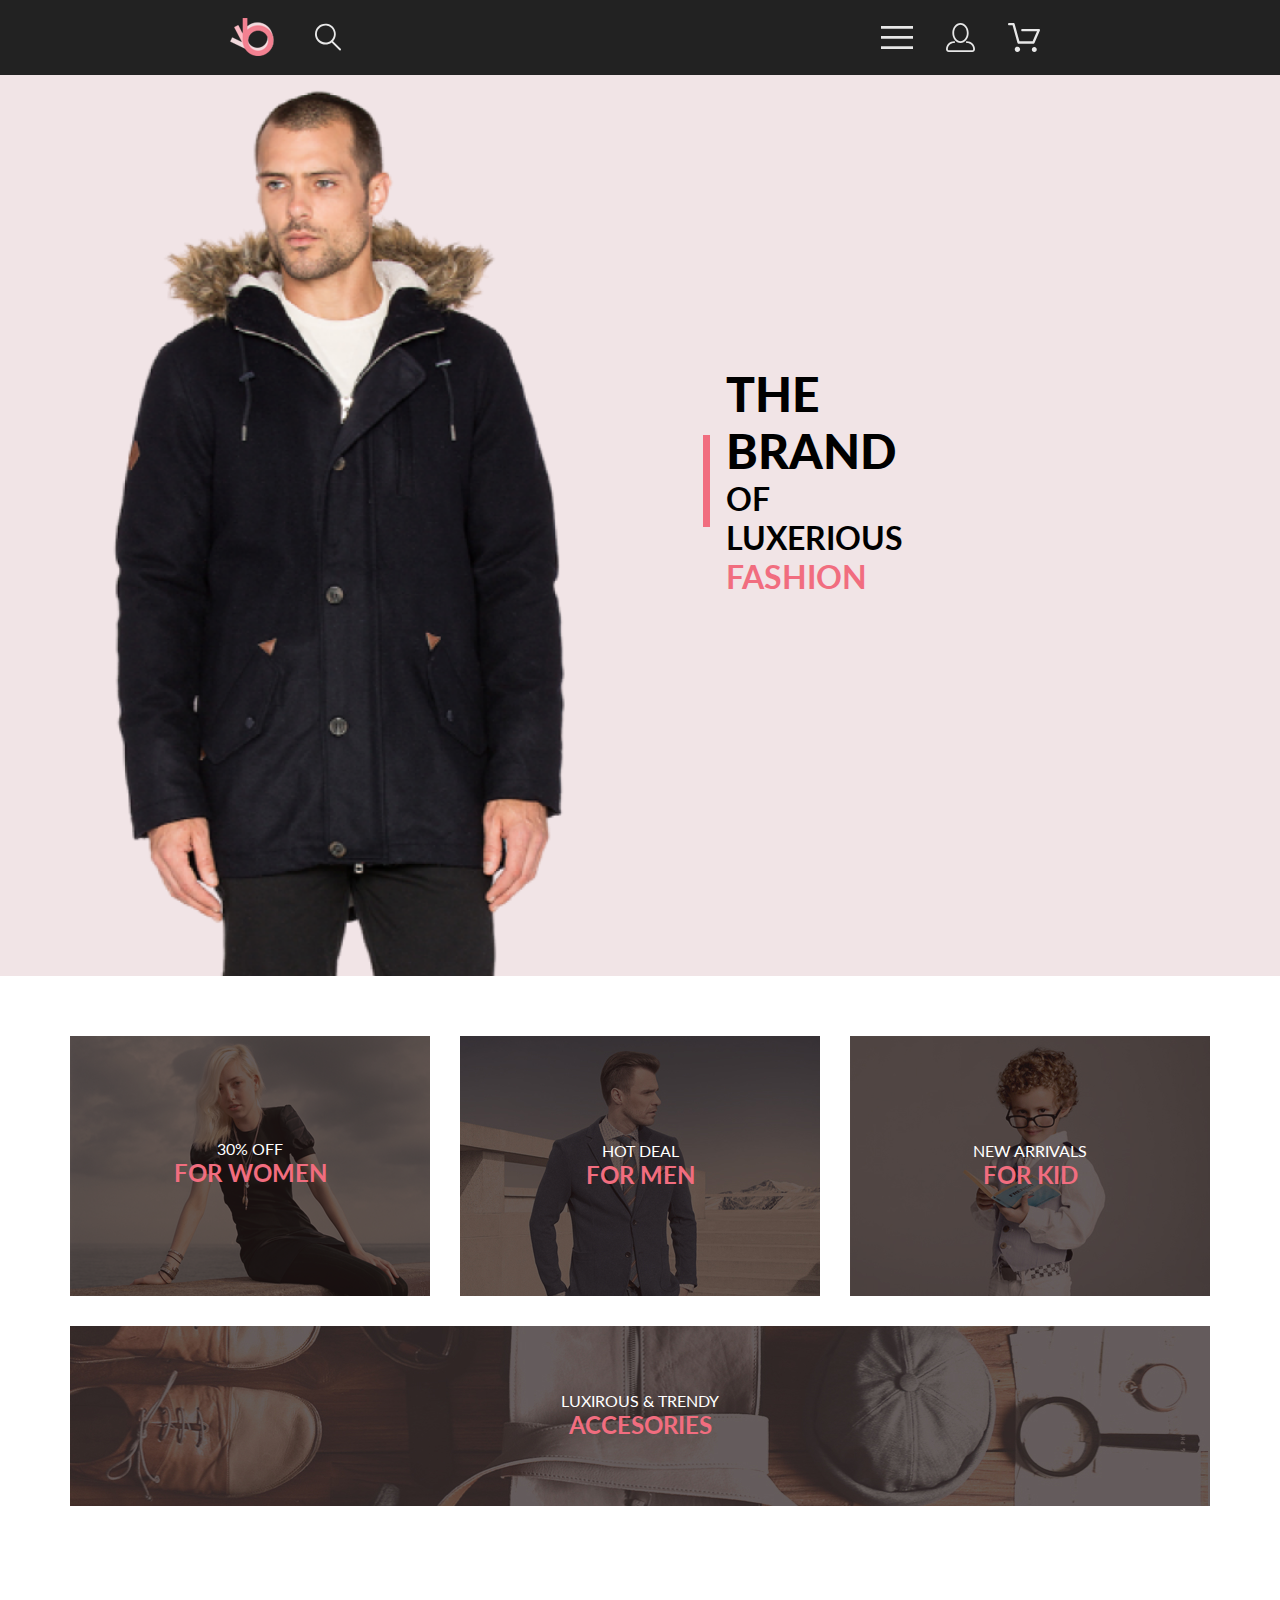
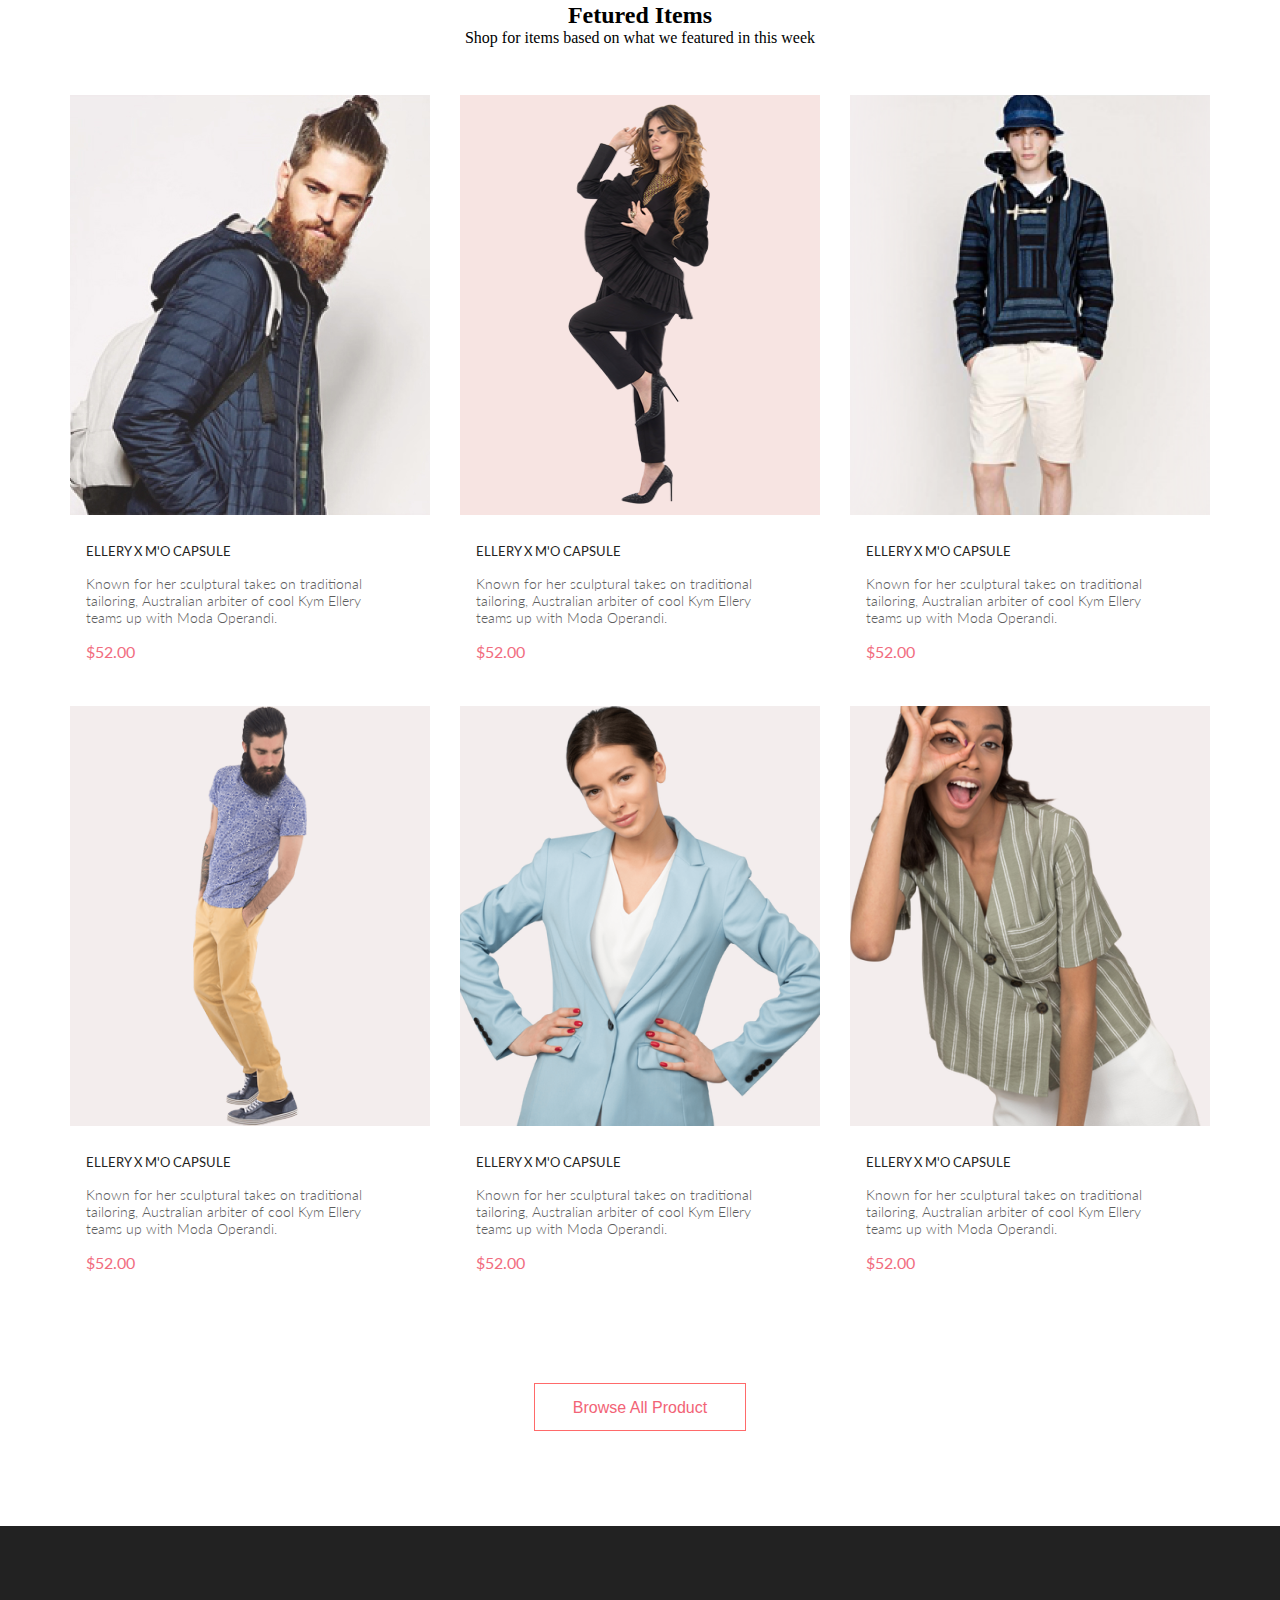
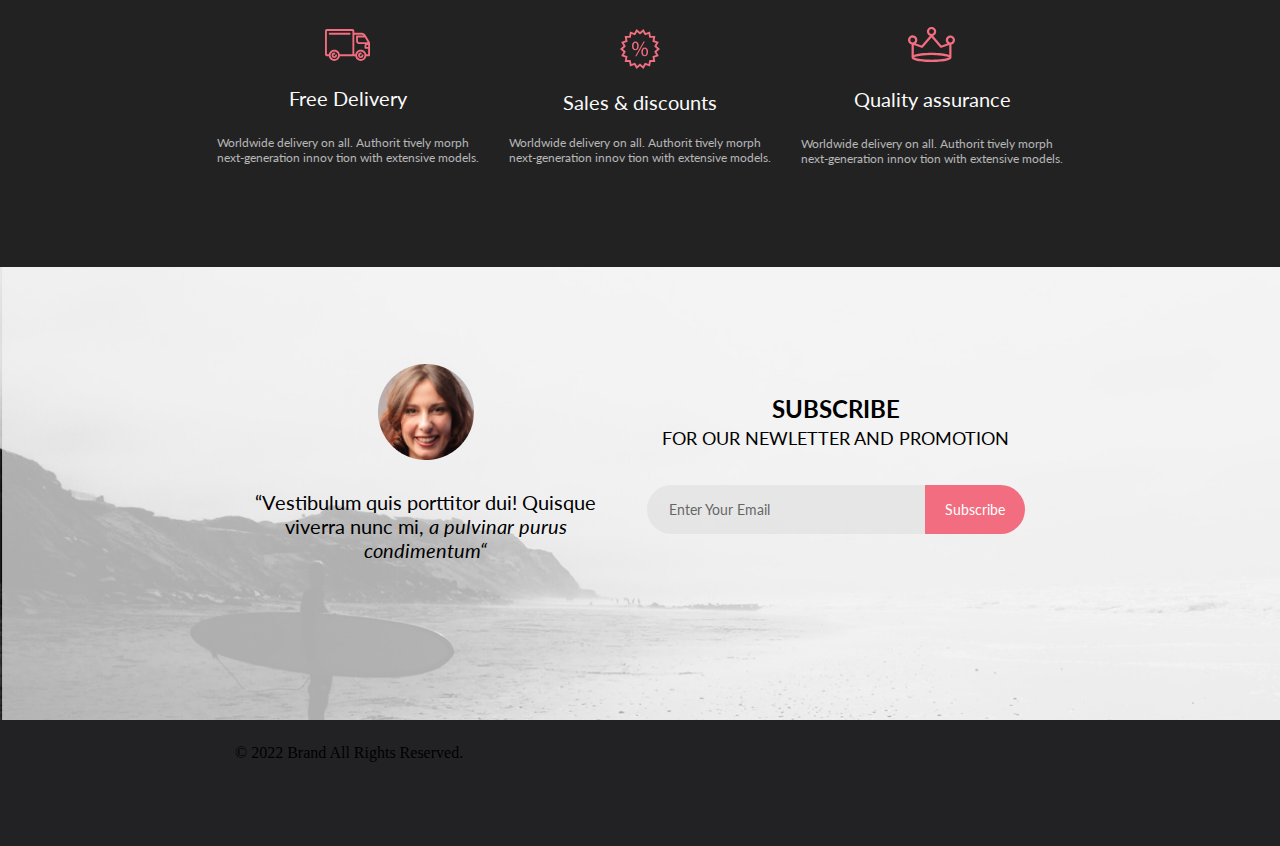
==== index.html @ 82414159 "First version" ====
<!DOCTYPE html>
<html lang="en">
<head>
    <meta charset="UTF-8">
    <meta name="viewport" content="width=device-width, initial-scale=1.0">
    <title>Интернет-Магазин</title>
    <link rel="stylesheet" href="style.css">

    <link rel="preconnect" href="https://fonts.googleapis.com">
    <link rel="preconnect" href="https://fonts.gstatic.com" crossorigin>
    <link href="https://fonts.googleapis.com/css2?family=Lato:ital,wght@0,100;0,300;0,400;0,700;0,900;1,100;1,300;1,400;1,700;1,900&display=swap" rel="stylesheet">
</head>
<body>
    <div class="header">
        <div class="left__headerIcon">
            <img src="./img/headerPicture/logo.png" alt="logo">
            <img src="./img/headerPicture/search.svg" alt="searchIcon">
        </div>
        <div class="right__headerIcon">
            <img src="./img/headerPicture/burgerMenu.svg" alt="burgerMenuIcon">
            <img src="./img/headerPicture/account.svg" alt="accountIcon">
            <img src="./img/headerPicture/cart.svg" alt="carticon">
        </div>
    </div>

    <div class="topInfo">
        <div class="manLogo">
            <img src="./img/topPicture/manIcon.png" alt="manIcon">
        </div>
        <div class="topText">
            <div class="rectangle"></div>
            <div class="text">
                <span class="firstWord">THE BRAND</span><br> 
                <span class="secondWord">OF LUXERIOUS</span>
                <span class="thirdWord">FASHION</span>
            </div>          
        </div>
    </div>

    <div class="mainSite">
        <div class="cart1">
            <div class="cart1Text">
                <span class="upTextStyle">30% OFF</span>
                <span class="downTextStyle">FOR WOMEN</span>
            </div>
        </div>
        <div class="cart2">
            <div class="cart2Text">
                <span class="upTextStyle">HOT DEAL</span>
                <span class="downTextStyle">FOR MEN</span>
            </div>
        </div>
        <div class="cart3">
            <div class="cart3Text">
                <span class="upTextStyle">NEW ARRIVALS</span>
                <span class="downTextStyle">FOR KID</span>
            </div>
        </div>
        <div class="cart4">
            <div class="cart4Text">
                <span class="upTextStyle">LUXIROUS & TRENDY</span>
                <span class="downTextStyle">ACCESORIES</span>
            </div>
        </div>
    </div>

    <div class="mainSite__Title">
        <h2 class="catalog__Title">Fetured Items</h2>
        <p class="catalog__Text">Shop for items based on what we featured in this week</p>
        <div class="mainSite__Catalog">
            <div class="item1">
                <img src="./img/catalogPicture/item1.jpg" alt="item1">
                <div class="item1__text">
                    <h6 class="card__Title">ELLERY X M'O CAPSULE</h6>
                    <p class="card__Text">Known for her sculptural takes on traditional tailoring, 
                        Australian arbiter of cool 
                        Kym Ellery teams up with Moda Operandi.</p>
                    <p class="card__Price">$52.00</p>
                </div>
            </div>
            <div class="item2">
                <img src="./img/catalogPicture/item2.png" alt="item2">
                <div class="item1__text">
                    <h6 class="card__Title">ELLERY X M'O CAPSULE</h6>
                    <p class="card__Text">Known for her sculptural takes on traditional tailoring, 
                        Australian arbiter of cool 
                        Kym Ellery teams up with Moda Operandi.</p>
                    <p class="card__Price">$52.00</p>
                </div>            
            </div>
            <div class="item3">
                <img src="./img/catalogPicture/item3.png" alt="item3">
                <div class="item1__text">
                    <h6 class="card__Title">ELLERY X M'O CAPSULE</h6>
                    <p class="card__Text">Known for her sculptural takes on traditional tailoring, 
                        Australian arbiter of cool 
                        Kym Ellery teams up with Moda Operandi.</p>
                    <p class="card__Price">$52.00</p>
                </div>           
            </div>
            <div class="item4">
                <img src="./img/catalogPicture/item4.png" alt="item4">
                <div class="item1__text">
                    <h6 class="card__Title">ELLERY X M'O CAPSULE</h6>
                    <p class="card__Text">Known for her sculptural takes on traditional tailoring, 
                        Australian arbiter of cool 
                        Kym Ellery teams up with Moda Operandi.</p>
                    <p class="card__Price">$52.00</p>
                </div>
            </div>
            <div class="item5">
                <img src="./img/catalogPicture/item5.png" alt="item5">
                <div class="item1__text">
                    <h6 class="card__Title">ELLERY X M'O CAPSULE</h6>
                    <p class="card__Text">Known for her sculptural takes on traditional tailoring, 
                                          Australian arbiter of cool 
                                          Kym Ellery teams up with Moda Operandi.</p>
                    <p class="card__Price">$52.00</p>
                </div>
            </div>
            <div class="item6">
                <img src="./img/catalogPicture/item6.png" alt="item6">
                <div class="item1__text">
                    <h6 class="card__Title">ELLERY X M'O CAPSULE</h6>
                    <p class="card__Text">Known for her sculptural takes on traditional tailoring, 
                        Australian arbiter of cool 
                        Kym Ellery teams up with Moda Operandi.</p>
                    <p class="card__Price">$52.00</p>
                </div>
            </div>
        </div>
    </div>

    <div class="mainSite__button">
        <button class="text">
            <h3 class="button__text">Browse All Product</h3>
        </button>
    </div>

    <div class="footer__info">
        <div class="deliver__info">
            <img src="./img/footerPicture/deliver.svg" alt="deliver" class="deliver">

            <h3 class="footer__Title">Free Delivery</h3>
            <p class="footer__text">Worldwide delivery on all. 
                        Authorit tively morph<br>next-generation 
                        innov tion with extensive models.</p>
        </div>

        <div class="discont__info">
            <img src="./img/footerPicture/discont.svg" alt="discont" class="discont">

            <h3 class="footer__Title">Sales & discounts</h3>
            <p class="footer__text">Worldwide delivery on all. 
                                    Authorit tively morph<br> next-generation 
                                    innov tion with extensive models.</p>
        </div>

        <div class="quality__info">
            <img src="./img/footerPicture/quality.svg" alt="quality" class="quality">

            <h3 class="footer__Title">Quality assurance</h3>
            <p class="footer__text">Worldwide delivery on all. 
                                    Authorit tively morph<br> next-generation 
                                    innov tion with extensive models.</p>
        </div>
    </div>

    <div class="footer__about">
        <div class="faceAbout">
            <img src="./img/footerAboutPicture/face.png" alt="face">
            <p class="aboutText">“Vestibulum quis porttitor dui! 
                                 Quisque<br> viverra nunc mi, <span class="secondText"> a pulvinar purus<br> condimentum“</span></p>
        </div>

        <div class="subscribe">
            <h2 class="titleAbout">SUBSCRIBE</h2>
            <h3 class="subTitleAbout">FOR OUR NEWLETTER AND PROMOTION</h3>

            <form class="formSub" action="#">
                <input class="feedback" type="email" name="" id="1" value="Enter Your Email">
                <button class="butSub" type="button">Subscribe</button>
            </form>
        </div>
    </div>

    <footer class="footer">
        <div class="brandInfo">
            <p class="brand">© 2022  Brand  All Rights Reserved.</p>
        </div>

        <div class="logoSocialNetwork">
            <div class="logo1"></div>
            <div class="logo2"></div>
            <div class="logo3"></div>
            <div class="logo4"></div>
        </div>
    </footer>
</body>
</html>
---- style.css ----
* {
    margin: 0;
    padding: 0;
}

.header {
    background-color: #222222;
    max-width: 100%;

    padding: 18px 240px 19px 230px;

    display: flex;
    justify-content: space-between;

    .left__headerIcon {
        display: flex;
        gap: 41px;
    }
    
    .right__headerIcon {
        display: flex;
        justify-content: space-around;
        gap: 33px;
        align-items: center;
    }
}

.topInfo {
    background-color: #F1E4E6;
    max-width: 100%;

    display: grid;
    grid-template-columns: 50% 50%;
    grid-template-rows: max-content;

    .manLogo {
        display: flex;
        justify-content: center;
    }

    .rectangle {
        width: 12px;
        height: 92px;
        background-color: #F16D7F;
    }
    
    .topText {
        padding: 290px 330px 380px 63px;
    
        display: flex;
        gap: 16px;
        align-items: center;
    
        .firstWord {
            font-family: "Lato", sans-serif;
            font-weight: 900;
            font-size: 48px;
        }
    
        .secondWord {
            font-family: "Lato", sans-serif;
            font-weight: 700;
            font-size: 32px;
        }
    
        .thirdWord {
            font-family: "Lato", sans-serif;
            font-weight: 700;
            font-size: 32px;
            color: #F16D7F;
        }
    }
}

.mainSite {
    display: flex;
    justify-content: center;
    margin: 60px 230px;

    display: grid;
    grid-template-columns: repeat(3, 360px);
    grid-template-rows: 260px 180px;
    gap: 30px;
    
    font-family: "Lato";

    .upTextStyle {
        color: #fff;
        font-weight: 400;
        font-size: 16px;
        line-height: 19px;
        
    }

    .downTextStyle {
        color: #F16D7F;
        font-weight: 700;
        font-size: 24px;
        line-height: 29px;
    }

    .cart1Text, .cart2Text, .cart3Text, .cart4Text {
        display: flex;
        flex-direction: column;
        justify-content: center;
        align-items: center;
        text-wrap: nowrap;
    }
    
    .cart1 {
        background-image: url("./img/mainSitePicture/women.png");
        background-repeat: round;
        
        padding: 103px 105px;
    }

    .cart2 {
        background-image: url("./img/mainSitePicture/men.jpg");
        background-repeat: round;

        padding: 105px 125px;
    }

    .cart3 {
        background-image: url("./img/mainSitePicture/kid.jpg");
        background-repeat: round;

        padding: 105px 122px;
    }

    .cart4 {
        grid-column: 1 / span 3;
        grid-row: 2 / 3;
        background-image: url("./img/mainSitePicture/access.jpg");
        background-repeat: round;

        padding: 65px 490px;
    }


}

.mainSite__Title {

    margin: 96px 230px;

    display: flex;
    flex-direction: column;
    align-items: center;

    .mainSite__Catalog {
        padding-top: 48px;
        display: grid;
        grid-template-columns: 360px 360px 360px;
        grid-template-rows: 581px 581px;
        gap: 30px;
    }

    .card__Title {
        color: #222222;
        font-weight: 400;
        font-size: 13px;
        line-height: 16px;

        font-family: "Lato";
    }
    .card__Text {
        margin: 16px 0;

        font-weight: 300;
        font-size: 14px;
        line-height: 17px;
        font-family: "Lato";

        color: #5D5D5D;
    }

    .card__Price {
        font-weight: 400;
        font-size: 16px;
        line-height: 19px;
        font-family: "Lato";

        color: #F16D7F;
    }

    .item1__text {
        padding: 24px 30px 24px 16px;
    }
}

.mainSite__button {
    margin: 95px 230px;


    display: flex;
    justify-content: center;

    .text {
        border: 1px solid #FF6A6A;
        background: none;

        width: 212px;
        height: 48px;
    }

    .button__text {
        font-weight: 400;
        font-size: 16px;
        line-height: 19px;

        color: #F26376;
    }


}

.footer__info {
    background-color: #222222;
    
    display: flex;
    justify-content: center;
    align-items: center;
    gap: 30px;
    height: 341px;

    .footer__Title {
        font-family: 'Lato';
        color: #FBFBFB;
        font-weight: 400;
        font-size: 20px;
    }

    .footer__text {
        font-family: "Lato", sans-serif;
        color: #fbfbfbaf;
        font-weight: 400;
        font-size: 12px;

    }

    .deliver__info {
        display: flex;
        flex-direction: column;
        align-items: center;
        gap: 25px;

        
    }

    .discont__info {
        display: flex;
        flex-direction: column;
        align-items: center;
        gap: 21px;
    }

    .quality__info{
        display: flex;
        flex-direction: column;
        align-items: center;
        gap: 25px;
    }
}

.footer__about {
    height: 200px;
    padding: 97px 230px 156px 230px;

    background-image: url(./img/footerAboutPicture/photo\ subscribe.jpg);
    background-size: cover;

    display: flex;
    justify-content: space-around;

}

.faceAbout {
    max-width: max-content;

    display: flex;
    flex-direction: column;
    align-items: center;
    gap: 30px;

    .aboutText {
        font-family: 'Lato';
        font-weight: 400;
        font-size: 20px;
        text-align: center;

        .secondText {
            font-family: 'Lato';
            font-weight: 400;
            font-size: 20px;
            text-align: center;
            font-style: italic;

        }
    }
}

.subscribe {

    display: flex;
    flex-direction: column;
    justify-content: center;

    .titleAbout {
        font-family: 'Lato', serif;
        font-weight: 700;
        font-size: 24px;
        text-align: center;
    }

    .subTitleAbout {
        font-family: 'Lato', serif;
        font-weight: 400;
        font-size: 18px;
        line-height: 30px;
        text-align: center;
    }

    .formSub {
        display: flex;
        justify-content: center;

        padding-top: 32px;
    }

    .feedback {
        height: 49px;
        width: 256px;
        border-radius: 27px 0 0 27px;
        background-color: #E1E1E1;

        padding-left: 22px;
        color: #222224;
        opacity: 67%;

        font-family: 'Lato', serif;
        font-weight: 400;
        font-size: 14px;

        border: #E1E1E1;

    }

    .butSub {
        height: 49px;
        width: 100px;
        margin-left: 0px;
        border-radius: 0 27px 27px 0;
        background-color: #F16D7F;
        text-align: center;
        color: white;

        font-family: 'Lato', serif;
        font-weight: 400;
        font-size: 14px;
        border: #F16D7F;
    }
}

.footer {
    padding: 24px 230px 23px 235px;
    height: 79px;
    background-color: #222224;
}
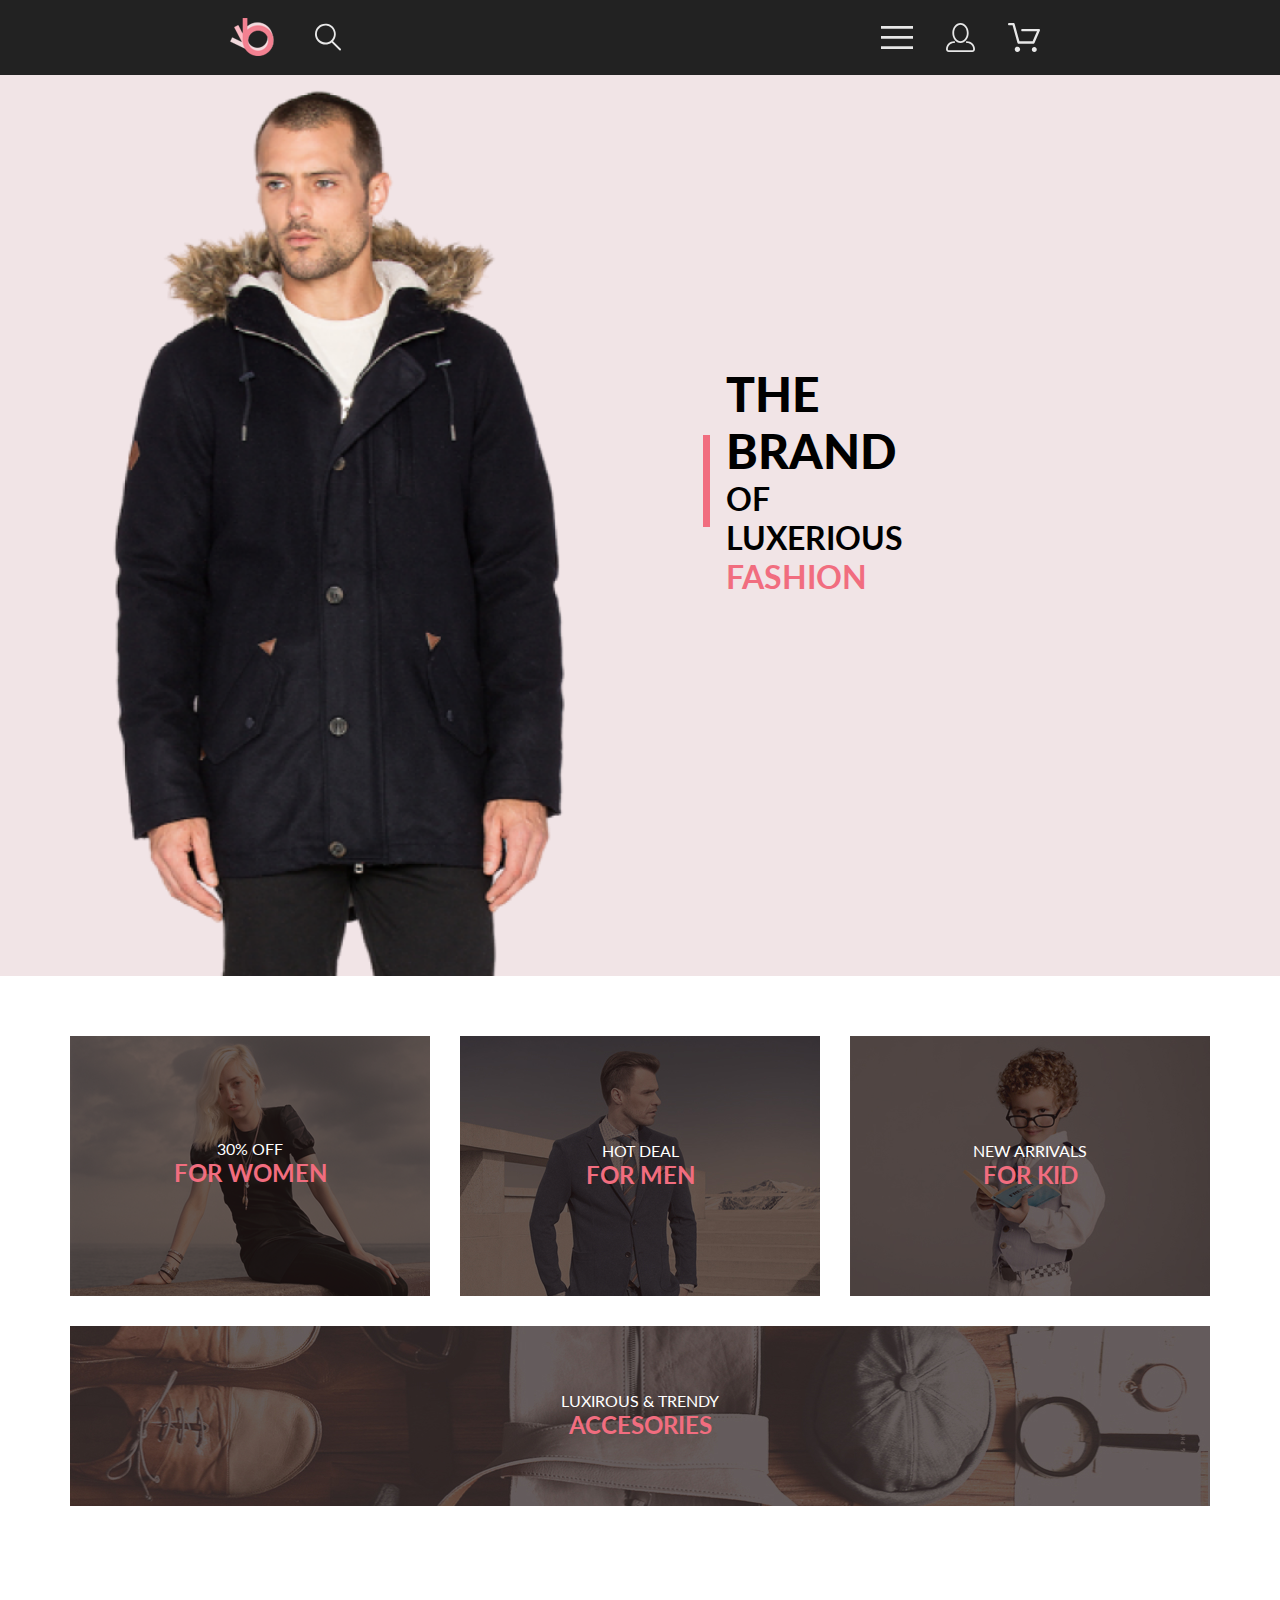
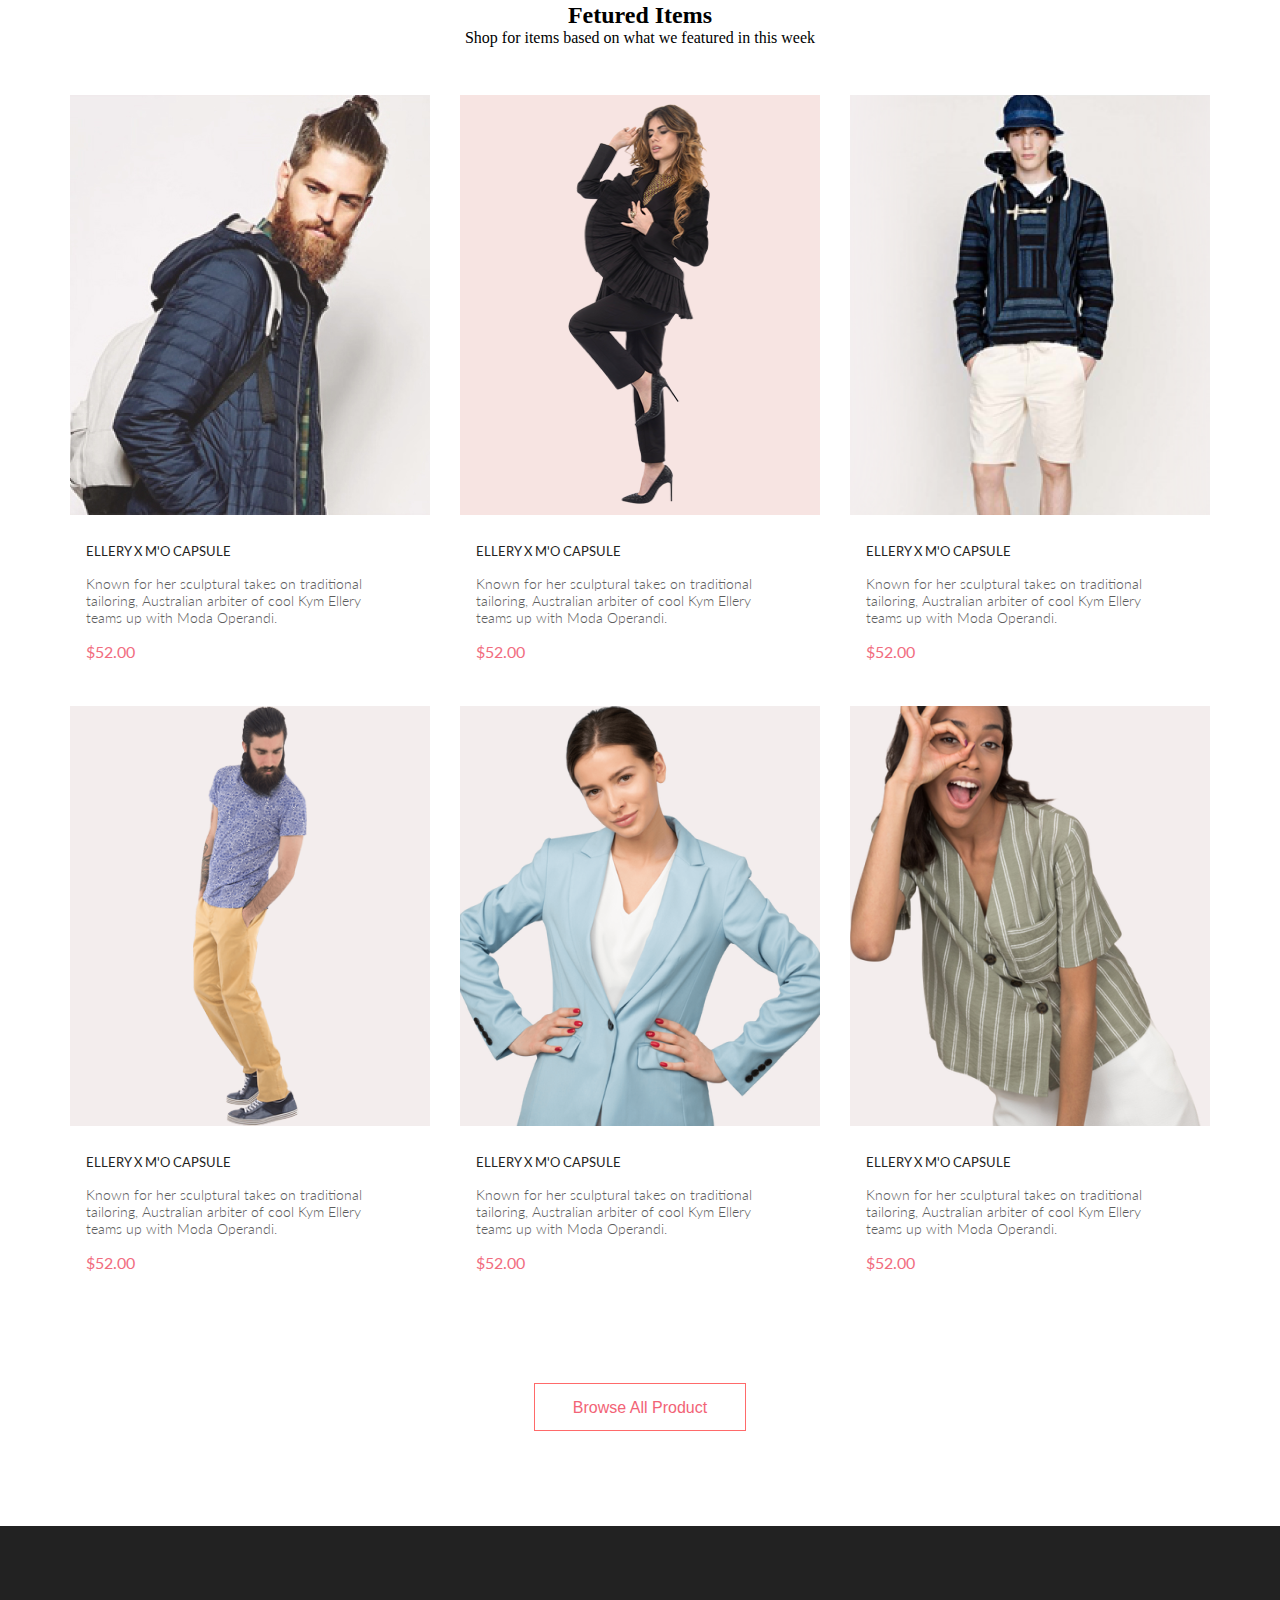
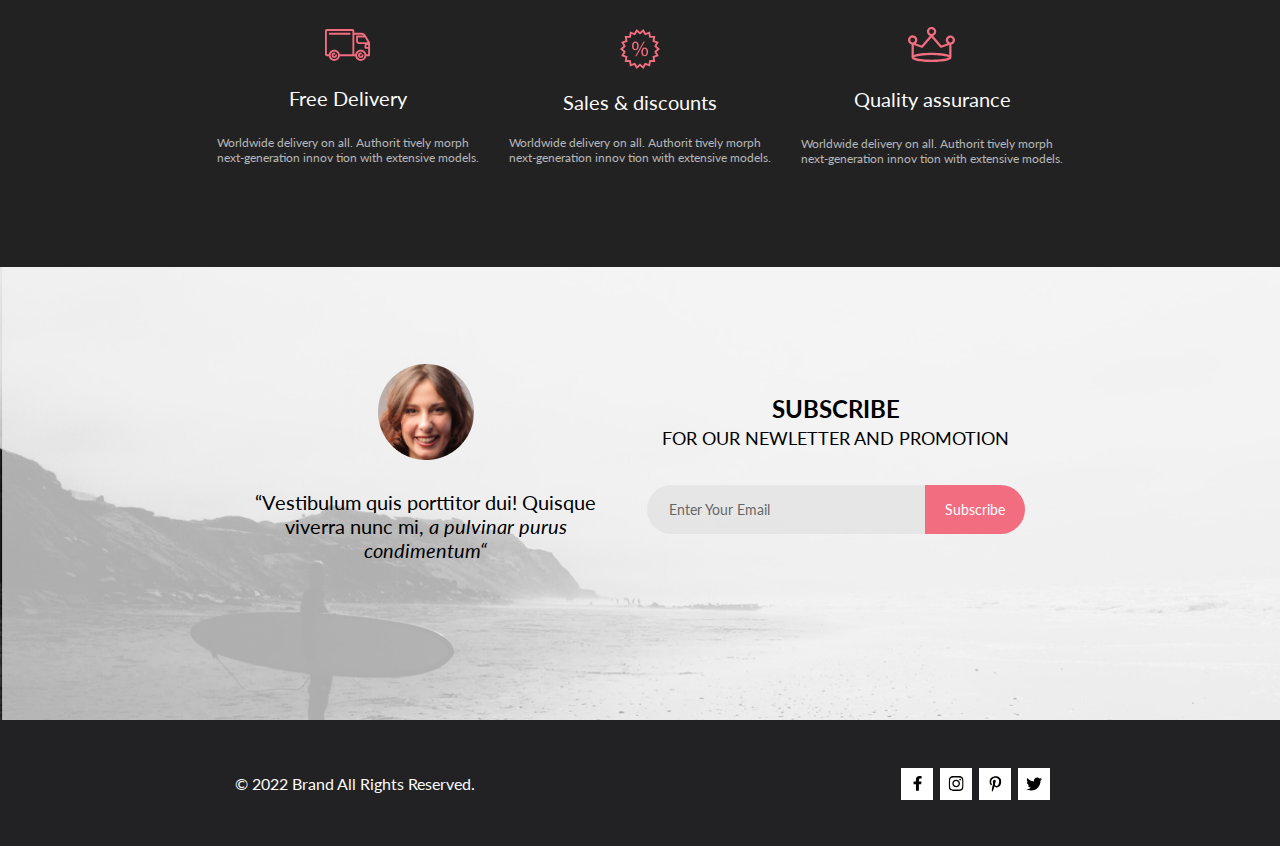
==== commit 3e7ffa9a: "РЕализован "подвал" сайта." ====
--- a/index.html
+++ b/index.html
@@ -190,10 +190,18 @@
         </div>
 
         <div class="logoSocialNetwork">
-            <div class="logo1"></div>
-            <div class="logo2"></div>
-            <div class="logo3"></div>
-            <div class="logo4"></div>
+            <div class="logo1 logo">
+                <img src="/img/socialNetworkPicture/facebook.svg" alt="facebook">
+            </div>
+            <div class="logo2 logo">
+                <img src="./img/socialNetworkPicture/instagram.svg" alt="instagram">
+            </div>
+            <div class="logo3 logo">
+                <img src="./img/socialNetworkPicture/pinterest.svg" alt="pinterest">
+            </div>
+            <div class="logo4 logo">
+                <img src="./img/socialNetworkPicture/twitter.svg" alt="twitter">
+            </div>
         </div>
     </footer>
 </body>
--- a/style.css
+++ b/style.css
@@ -366,9 +366,38 @@
     padding: 24px 230px 23px 235px;
     height: 79px;
     background-color: #222224;
-}
-
-
-
-
-
+    
+    display: flex;
+    justify-content: space-between;
+    align-items: center;
+
+    .brand {
+        font-family: 'Lato', serif;
+        font-weight: 400;
+        font-size: 16px;
+        color: #FBFBFB;
+    }
+   
+    .logoSocialNetwork {
+        display: flex;
+        justify-content: center;
+        align-items: center;
+        gap: 7px;
+        
+    }
+    .logo {
+        width: 32px;
+        height: 32px;
+
+        background-color: white;
+
+        display: flex;
+        justify-content: center;
+        align-items: center;
+    }
+}
+
+
+
+
+
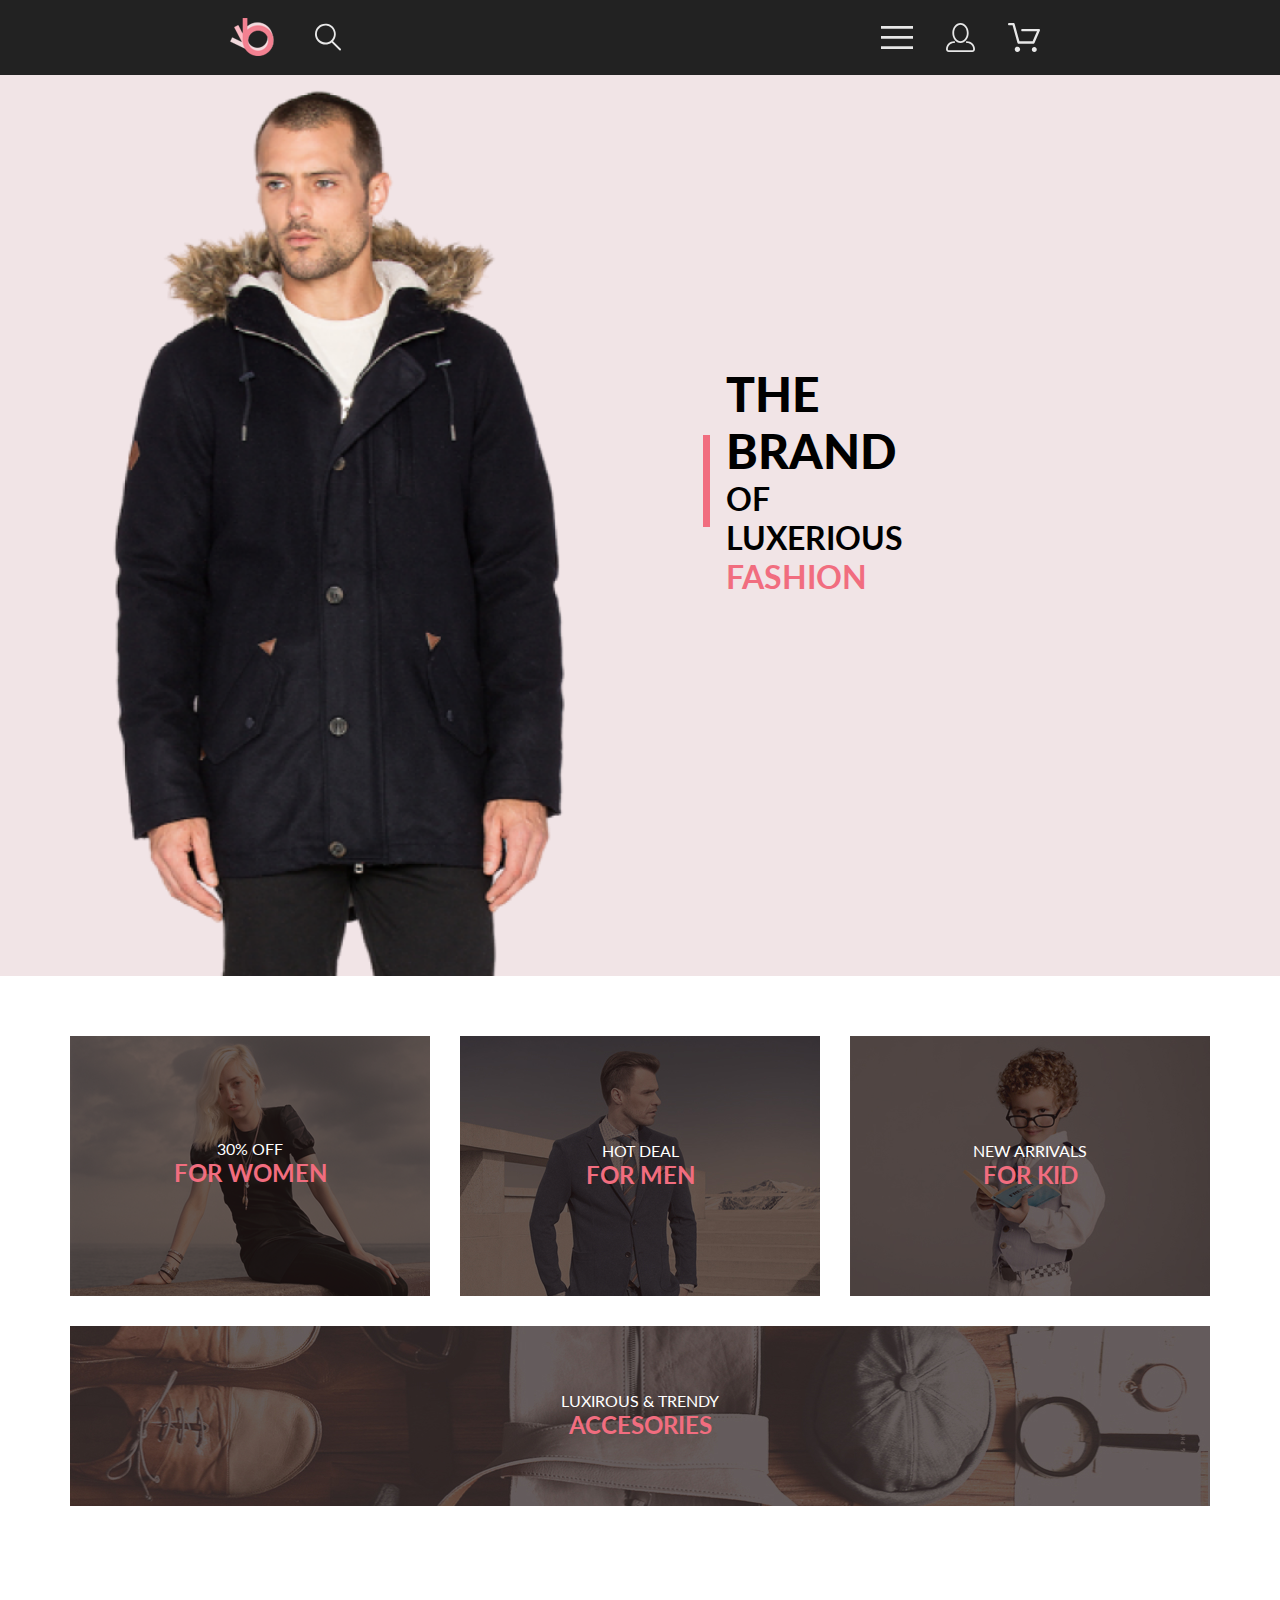
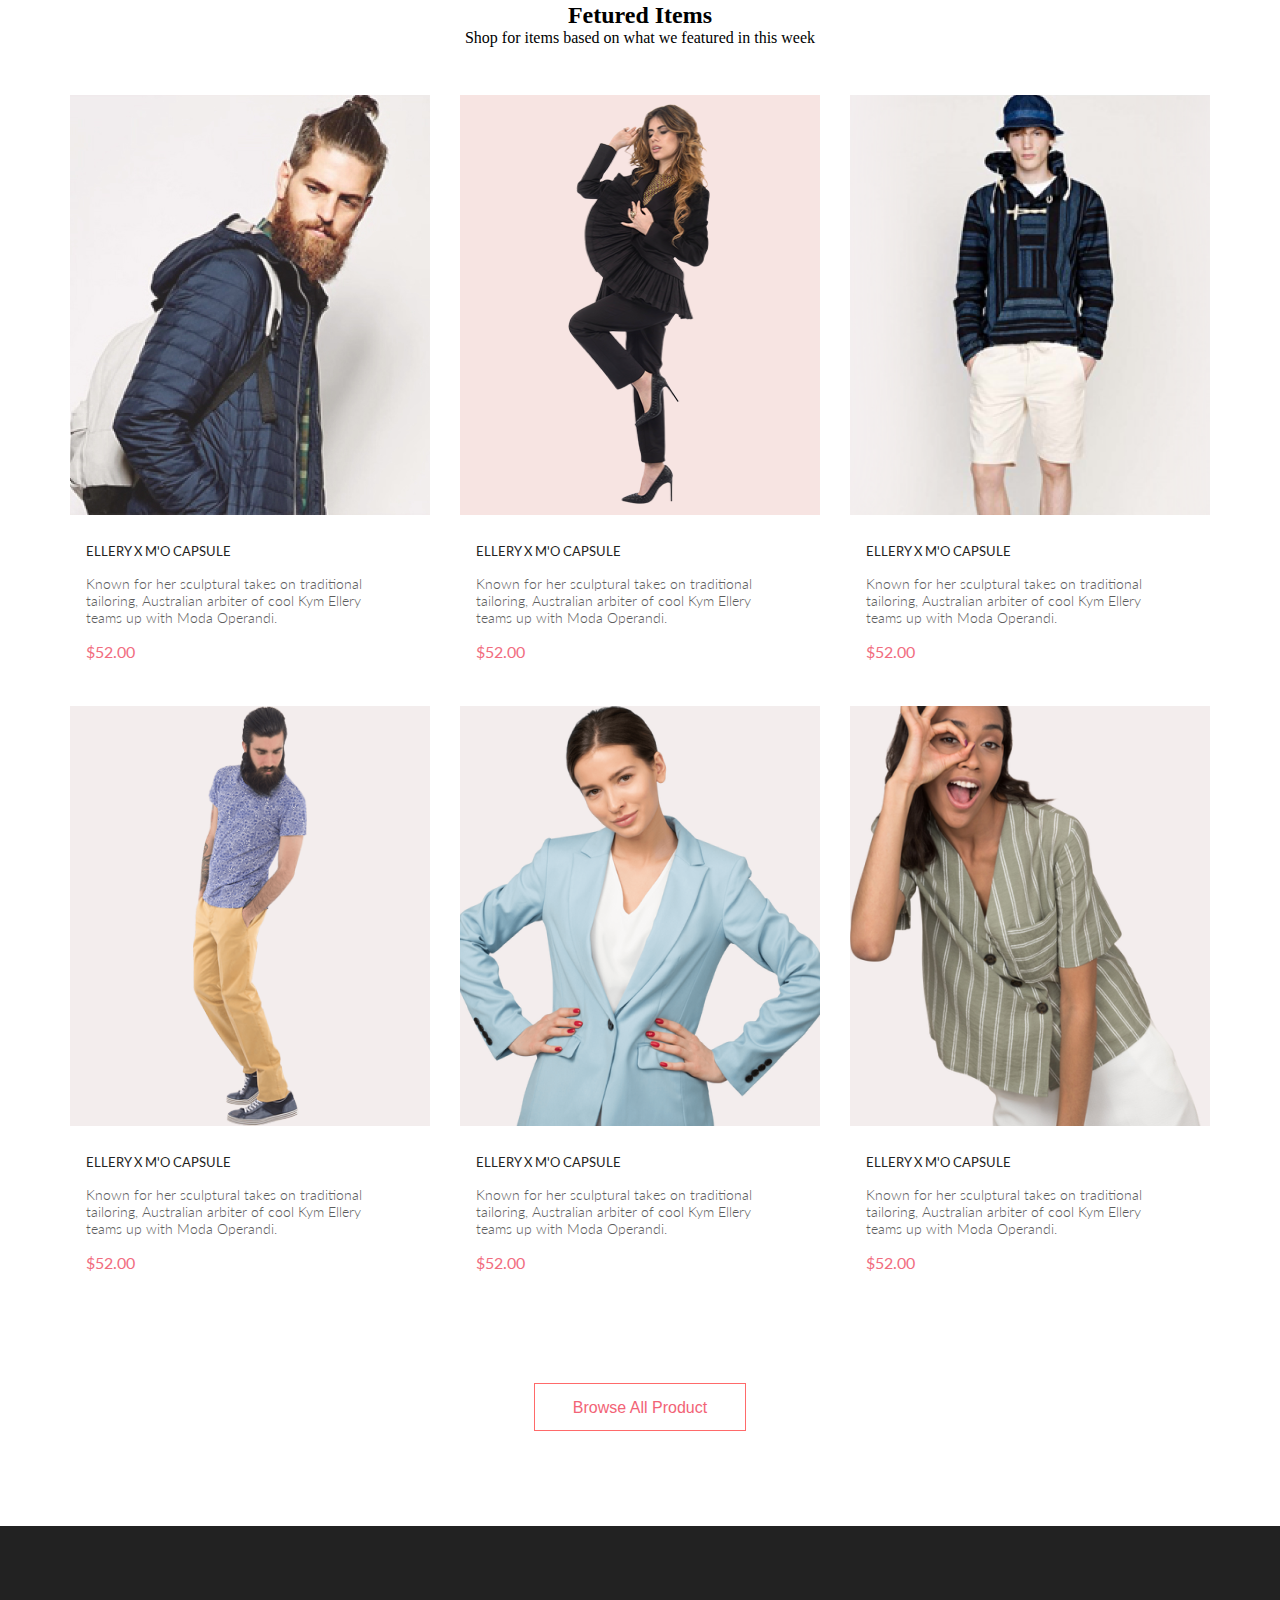
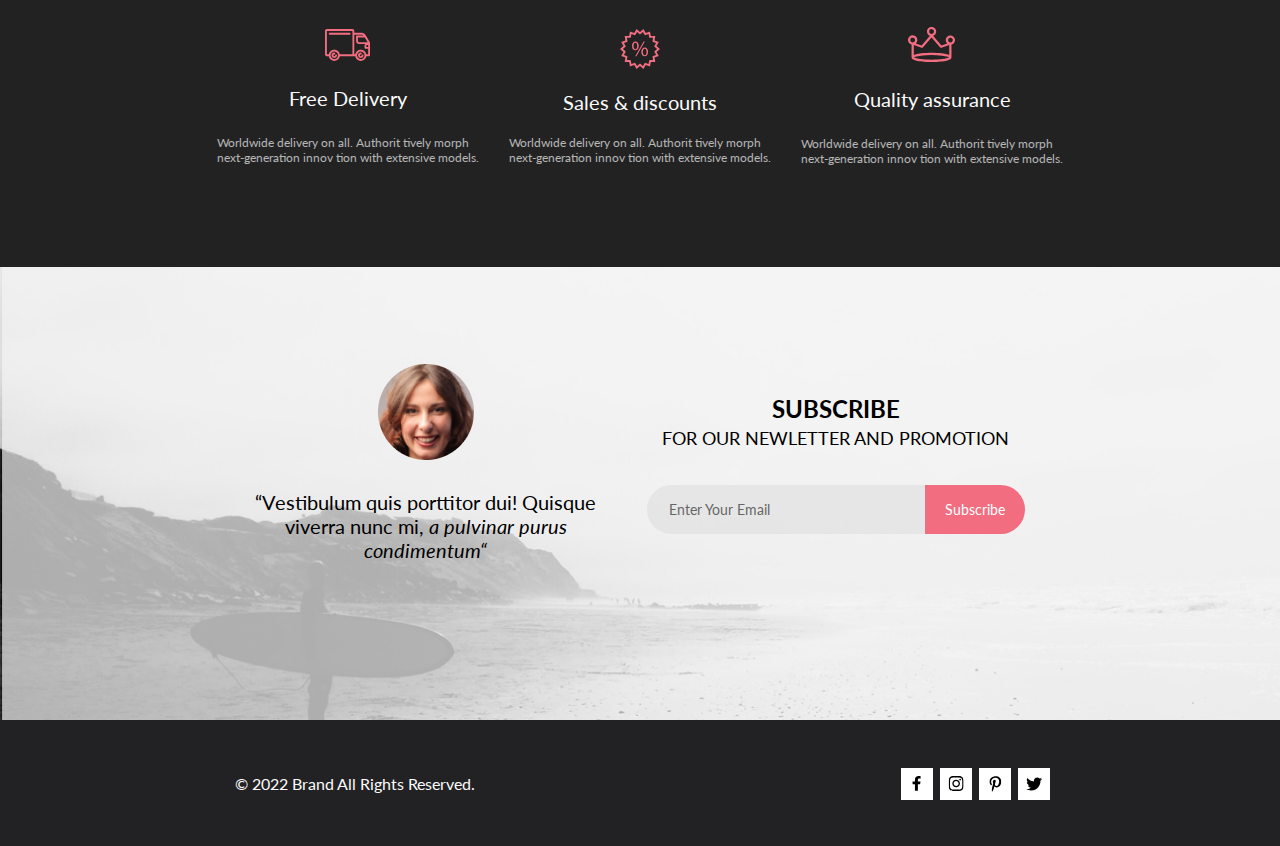
==== commit 598462f1: "Добавлены эффекты наведения" ====
--- a/index.html
+++ b/index.html
@@ -14,12 +14,12 @@
     <div class="header">
         <div class="left__headerIcon">
             <img src="./img/headerPicture/logo.png" alt="logo">
-            <img src="./img/headerPicture/search.svg" alt="searchIcon">
+            <img class="search" src="./img/headerPicture/search.svg" alt="searchIcon">
         </div>
         <div class="right__headerIcon">
             <img src="./img/headerPicture/burgerMenu.svg" alt="burgerMenuIcon">
-            <img src="./img/headerPicture/account.svg" alt="accountIcon">
-            <img src="./img/headerPicture/cart.svg" alt="carticon">
+            <img class="accountButton" src="./img/headerPicture/account.svg" alt="accountIcon">
+            <img class="cartButton" src="./img/headerPicture/cart.svg" alt="carticon">
         </div>
     </div>
 
@@ -69,7 +69,7 @@
         <p class="catalog__Text">Shop for items based on what we featured in this week</p>
         <div class="mainSite__Catalog">
             <div class="item1">
-                <img src="./img/catalogPicture/item1.jpg" alt="item1">
+                <img class="item1__Photo" src="./img/catalogPicture/item1.jpg" alt="item1">
                 <div class="item1__text">
                     <h6 class="card__Title">ELLERY X M'O CAPSULE</h6>
                     <p class="card__Text">Known for her sculptural takes on traditional tailoring, 
@@ -79,7 +79,7 @@
                 </div>
             </div>
             <div class="item2">
-                <img src="./img/catalogPicture/item2.png" alt="item2">
+                <img class="item2__Photo" src="./img/catalogPicture/item2.png" alt="item2">
                 <div class="item1__text">
                     <h6 class="card__Title">ELLERY X M'O CAPSULE</h6>
                     <p class="card__Text">Known for her sculptural takes on traditional tailoring, 
@@ -89,7 +89,7 @@
                 </div>            
             </div>
             <div class="item3">
-                <img src="./img/catalogPicture/item3.png" alt="item3">
+                <img class="item3__Photo" src="./img/catalogPicture/item3.png" alt="item3">
                 <div class="item1__text">
                     <h6 class="card__Title">ELLERY X M'O CAPSULE</h6>
                     <p class="card__Text">Known for her sculptural takes on traditional tailoring, 
@@ -99,7 +99,7 @@
                 </div>           
             </div>
             <div class="item4">
-                <img src="./img/catalogPicture/item4.png" alt="item4">
+                <img class="item4__Photo" src="./img/catalogPicture/item4.png" alt="item4">
                 <div class="item1__text">
                     <h6 class="card__Title">ELLERY X M'O CAPSULE</h6>
                     <p class="card__Text">Known for her sculptural takes on traditional tailoring, 
@@ -109,7 +109,7 @@
                 </div>
             </div>
             <div class="item5">
-                <img src="./img/catalogPicture/item5.png" alt="item5">
+                <img class="item5__Photo" src="./img/catalogPicture/item5.png" alt="item5">
                 <div class="item1__text">
                     <h6 class="card__Title">ELLERY X M'O CAPSULE</h6>
                     <p class="card__Text">Known for her sculptural takes on traditional tailoring, 
@@ -119,7 +119,7 @@
                 </div>
             </div>
             <div class="item6">
-                <img src="./img/catalogPicture/item6.png" alt="item6">
+                <img class="item6__Photo" src="./img/catalogPicture/item6.png" alt="item6">
                 <div class="item1__text">
                     <h6 class="card__Title">ELLERY X M'O CAPSULE</h6>
                     <p class="card__Text">Known for her sculptural takes on traditional tailoring, 
@@ -191,7 +191,10 @@
 
         <div class="logoSocialNetwork">
             <div class="logo1 logo">
-                <img src="/img/socialNetworkPicture/facebook.svg" alt="facebook">
+                <svg class="facebook" width="32" height="32" viewBox="0 0 32 32" fill="none" xmlns="http://www.w3.org/2000/svg">
+                    <path d="M31.4506 0H0V32H31.4506V0Z" fill="white"/>
+                    <path d="M19.0884 16.28L19.5069 13.616H16.8902V11.8873C16.8902 11.1585 17.2557 10.4481 18.4277 10.4481H19.6172V8.17997C19.6172 8.17997 18.5377 8 17.5056 8C15.3507 8 13.9422 9.27593 13.9422 11.5857V13.616H11.5469V16.28H13.9422V22.72H16.8902V16.28H19.0884Z" fill="black"/>
+                </svg>
             </div>
             <div class="logo2 logo">
                 <img src="./img/socialNetworkPicture/instagram.svg" alt="instagram">
--- a/style.css
+++ b/style.css
@@ -5,7 +5,7 @@
 
 .header {
     background-color: #222222;
-    max-width: 100%;
+    max-width: 100vw;
 
     padding: 18px 240px 19px 230px;
 
@@ -23,19 +23,24 @@
         gap: 33px;
         align-items: center;
     }
-}
+
+}
+
 
 .topInfo {
     background-color: #F1E4E6;
-    max-width: 100%;
+    max-width: 100vw;
 
     display: grid;
     grid-template-columns: 50% 50%;
-    grid-template-rows: max-content;
+    grid-template-rows: 100%;
 
     .manLogo {
         display: flex;
         justify-content: center;
+
+        grid-column: 1 / 2;
+
     }
 
     .rectangle {
@@ -114,6 +119,13 @@
         padding: 103px 105px;
     }
 
+    .cart1:hover {
+        transform: scale(1.2, 1.2);
+        border-radius: 25px;
+        border: 1px solid #F16D7F;
+        transition: transform 1.3s ease-in-out;
+    }
+
     .cart2 {
         background-image: url("./img/mainSitePicture/men.jpg");
         background-repeat: round;
@@ -121,11 +133,25 @@
         padding: 105px 125px;
     }
 
+    .cart2:hover {
+        transform: scale(1.2, 1.2);
+        border-radius: 25px;
+        border: 1px solid #F16D7F;
+        transition: transform 1.3s ease-in-out;
+    }
+
     .cart3 {
         background-image: url("./img/mainSitePicture/kid.jpg");
         background-repeat: round;
 
         padding: 105px 122px;
+    }
+
+    .cart3:hover {
+        transform: scale(1.2, 1.2);
+        border-radius: 25px;
+        border: 1px solid #F16D7F;
+        transition: transform 1.3s ease-in-out;
     }
 
     .cart4 {
@@ -135,6 +161,13 @@
         background-repeat: round;
 
         padding: 65px 490px;
+    }
+
+    .cart4:hover {
+        transform: scale(1.2, 1.2);
+        border-radius: 25px;
+        border: 1px solid #F16D7F;
+        transition: transform 1.3s ease-in-out;
     }
 
 
@@ -154,6 +187,8 @@
         grid-template-columns: 360px 360px 360px;
         grid-template-rows: 581px 581px;
         gap: 30px;
+
+        
     }
 
     .card__Title {
@@ -182,6 +217,11 @@
         font-family: "Lato";
 
         color: #F16D7F;
+    }
+
+
+    .item1__Photo:hover {
+        opacity: 0.6;       
     }
 
     .item1__text {
@@ -272,7 +312,6 @@
 
     display: flex;
     justify-content: space-around;
-
 }
 
 .faceAbout {
@@ -385,6 +424,7 @@
         gap: 7px;
         
     }
+
     .logo {
         width: 32px;
         height: 32px;
@@ -395,9 +435,427 @@
         justify-content: center;
         align-items: center;
     }
-}
-
-
-
-
-
+
+}
+
+@media (min-width: 768px) and (max-width: 1024px) {
+
+    .header {
+        max-width: 100vw;
+        padding: 18px 32px 19px 32px;
+    
+        display: flex;
+        justify-content: space-around;
+    
+    }
+
+    .topInfo {  
+        display: grid;
+        grid-template-columns: 50% 50%;
+        grid-template-rows: 368px;
+    
+        .manLogo {
+            display: flex;
+            justify-content: center;
+    
+            grid-column: 1 / 2;
+    
+        }
+        
+        .topText {
+            padding: 138px 33px 137px 16px;
+
+        }
+    }
+
+    .mainSite {
+        margin: 64px 16px;
+    
+        display: grid;
+        grid-template-columns: repeat(3, 232px);
+        grid-template-rows: 167px 116px;
+        gap: 19px;
+    
+        
+        .cart1 {
+            padding: 59px 39px;
+        }
+    
+        .cart2 {
+            padding: 59px 61px;
+        }
+    
+        .cart3 {
+            padding: 58px 58px;
+        }
+    
+        .cart4 {
+            padding: 33px 288px;
+        }
+    
+    
+    }
+    
+    .mainSite__Title {
+
+        margin: 109px 16px;
+    
+        .mainSite__Catalog {
+            padding-top: 48px;
+            display: grid;
+            grid-template-columns: 360px 360px;
+            grid-template-rows: 581px 581px 581px;
+            gap: 30px;
+        }
+    }
+
+    .footer__info {
+        display: flex;
+        flex-direction: column;
+        justify-content: center;
+        align-items: center;
+        gap: 48px;
+        height: 610px;
+    }
+
+    .footer__about {
+        height: 693px;
+        padding: 64px 106px 140px 105px;
+    
+        background:linear-gradient(rgba(255, 255, 255, 0.5), rgba(255, 255, 255, 0.5)),  url(./img/footerAboutPicture/forMobile.jpg);
+        background-size: cover;
+        
+    
+        display: flex;
+        flex-direction: column;
+        justify-content: center;
+        align-items: center;
+        gap: 49px;
+    
+    }
+
+    .footer {
+        padding: 24px 32px;
+        
+        display: flex;
+        justify-content: space-between;
+        align-items: center;
+    
+        .brand {
+            font-family: 'Lato', serif;
+            font-weight: 400;
+            font-size: 16px;
+            color: #FBFBFB;
+        }
+       
+        .logoSocialNetwork {
+            display: flex;
+            justify-content: center;
+            align-items: center;
+            gap: 7px;
+            
+        }
+        .logo {
+            width: 32px;
+            height: 32px;
+    
+            background-color: white;
+    
+            display: flex;
+            justify-content: center;
+            align-items: center;
+        }
+    }
+}
+
+@media (min-width: 320px) and (max-width: 767px) {
+
+    .header {
+        max-width: 100vw;
+        padding: 18px 16px 26px 16px;
+    
+        display: flex;
+        justify-content: space-between;
+    }
+
+    .accountButton {
+        display: none;
+    }
+    
+    .cartButton {
+        display: none;
+    }
+
+    .topInfo {  
+        display: grid;
+        grid-template-columns: 100%;
+        grid-template-rows: 363px;
+
+        justify-items: center;
+    
+        .manLogo {
+            display: none;    
+        }
+
+        .topText {
+            grid-column: 1 / 2;
+            grid-row: 1 / 2;
+
+            padding: 148px 56px 148px 56px;
+
+            display: flex;
+            justify-content: center;
+            align-items: center;
+
+            text-wrap: nowrap;
+
+            .rectangle {
+                height: 61px;
+                width: 12px;
+            }
+
+
+            .firstWord {
+                font-family: "Lato", sans-serif;
+                font-weight: 900;
+                font-size: 38px;
+
+            }
+        
+            .secondWord {
+                font-family: "Lato", sans-serif;
+                font-weight: 700;
+                font-size: 20px;
+
+            }
+        
+            .thirdWord {
+                font-family: "Lato", sans-serif;
+                font-weight: 700;
+                font-size: 20px;
+                color: #F16D7F;
+            }
+        }
+
+        
+    }
+
+    .mainSite {
+        margin: 64px 16px;
+    
+        display: grid;
+        grid-template-columns: 300px;
+        grid-template-rows: 248px 248px 248px 111px;
+        gap: 32px;
+    
+        
+        .cart1 {
+            grid-column: 1 / 2;
+            grid-row: 1 / 2;
+
+            padding: 98px 95px;
+        }
+    
+        .cart2 {
+            grid-column: 1 / 2;
+            grid-row: 2 / 3;
+
+            padding: 101px 72px 76px 72px;
+        }
+    
+        .cart3 {
+            grid-column: 1 / 2;
+            grid-row: 3 / 4;
+
+            padding: 105px 90px 72px 90px;
+        }
+    
+        .cart4 {
+            background-image: url("./img/mainSitePicture/access_mobile.png");
+            grid-column: 1 / 2;
+            grid-row: 4 / 5;
+
+            padding: 30px 91px;
+        }
+    
+    
+    }
+
+    .mainSite__Title {
+
+        margin: 64px 8px;
+
+        .catalog__Title {
+            font-family: "Lato", serif;
+            font-weight: 400;
+            font-size: 30px;
+        }
+
+        .catalog__Text {
+            font-family: "Lato", serif;
+            font-weight: 400;
+            font-size: 13px;
+            color: #9F9F9F;
+
+            text-wrap: nowrap;
+        }
+    
+        .mainSite__Catalog {
+            padding-top: 64px;
+            display: grid;
+            grid-template-columns: 304px;
+            grid-template-rows: repeat(6, 581px);
+            gap: 15px;
+        }
+
+        .item1__Photo, .item2__Photo, .item3__Photo, .item4__Photo, .item5__Photo, .item6__Photo {
+            max-width: 100%;
+        }
+    }
+
+    .mainSite__button {
+        margin: 40px 89px;
+    
+    
+        display: flex;
+        justify-content: center;
+    
+        .text {
+            padding: 15px 39px;
+        }
+    
+        .button__text {
+            text-wrap: nowrap;
+        }
+    
+    
+    }
+
+    .footer__info {
+        background-color: #222222;
+        
+        display: flex;
+        flex-direction: column;
+        justify-content: center;
+        align-items: center;
+        gap: 30px;
+        height: 610px;
+    }
+
+    .footer__about {
+        height: 610px;
+        padding: 64px 16px 109px 16px;
+    
+        display: flex;
+        flex-direction: column;
+        justify-content: space-around;
+        align-items: center;
+    }
+
+    .footer {
+        padding: 43px 62px 9px 62px;
+        height: 140px;
+        background-color: #222224;
+        
+        display: flex;
+        flex-direction: column-reverse;
+        justify-content: center;
+        align-items: center;
+        gap: 40px;
+    
+        .brand {
+            font-family: 'Lato', serif;
+            font-weight: 400;
+            font-size: 16px;
+            color: #FBFBFB;
+            text-wrap: nowrap;
+        }
+
+        
+       
+        .logoSocialNetwork {
+            display: flex;
+            justify-content: center;
+            align-items: center;
+            gap: 7px;      
+        }
+        .logo {
+            width: 32px;
+            height: 32px;
+    
+            background-color: white;
+    
+            display: flex;
+            justify-content: center;
+            align-items: center;
+        }
+    }
+
+    .subscribe {
+        display: flex;
+        flex-direction: column;
+        justify-content: center;
+        align-items: center;
+    
+        .titleAbout {
+            font-family: 'Lato', serif;
+            font-weight: 700;
+            font-size: 18px;
+            text-align: center;
+        }
+    
+        .subTitleAbout {
+            font-family: 'Lato', serif;
+            font-weight: 400;
+            font-size: 16px;
+            line-height: 30px;
+            text-align: center;
+        }
+    
+        .formSub {
+            display: flex;
+            justify-content: center;
+    
+            padding-top: 32px;
+        }
+    
+        .feedback {
+            height: 49px;
+            width: 241px;
+            border-radius: 27px 0 0 27px;
+            background-color: #E1E1E1;
+    
+            padding-left: 22px;
+            color: #222224;
+            opacity: 67%;
+    
+            font-family: 'Lato', serif;
+            font-weight: 400;
+            font-size: 14px;
+    
+            border: #E1E1E1;
+    
+        }
+        .butSub {
+            height: 49px;
+            width: 100px;
+            margin-left: 0px;
+            border-radius: 0 27px 27px 0;
+            background-color: #F16D7F;
+            text-align: center;
+            color: white;
+    
+            font-family: 'Lato', serif;
+            font-weight: 400;
+            font-size: 14px;
+            border: #F16D7F;
+        }
+    }
+}
+
+
+
+
+
+
+
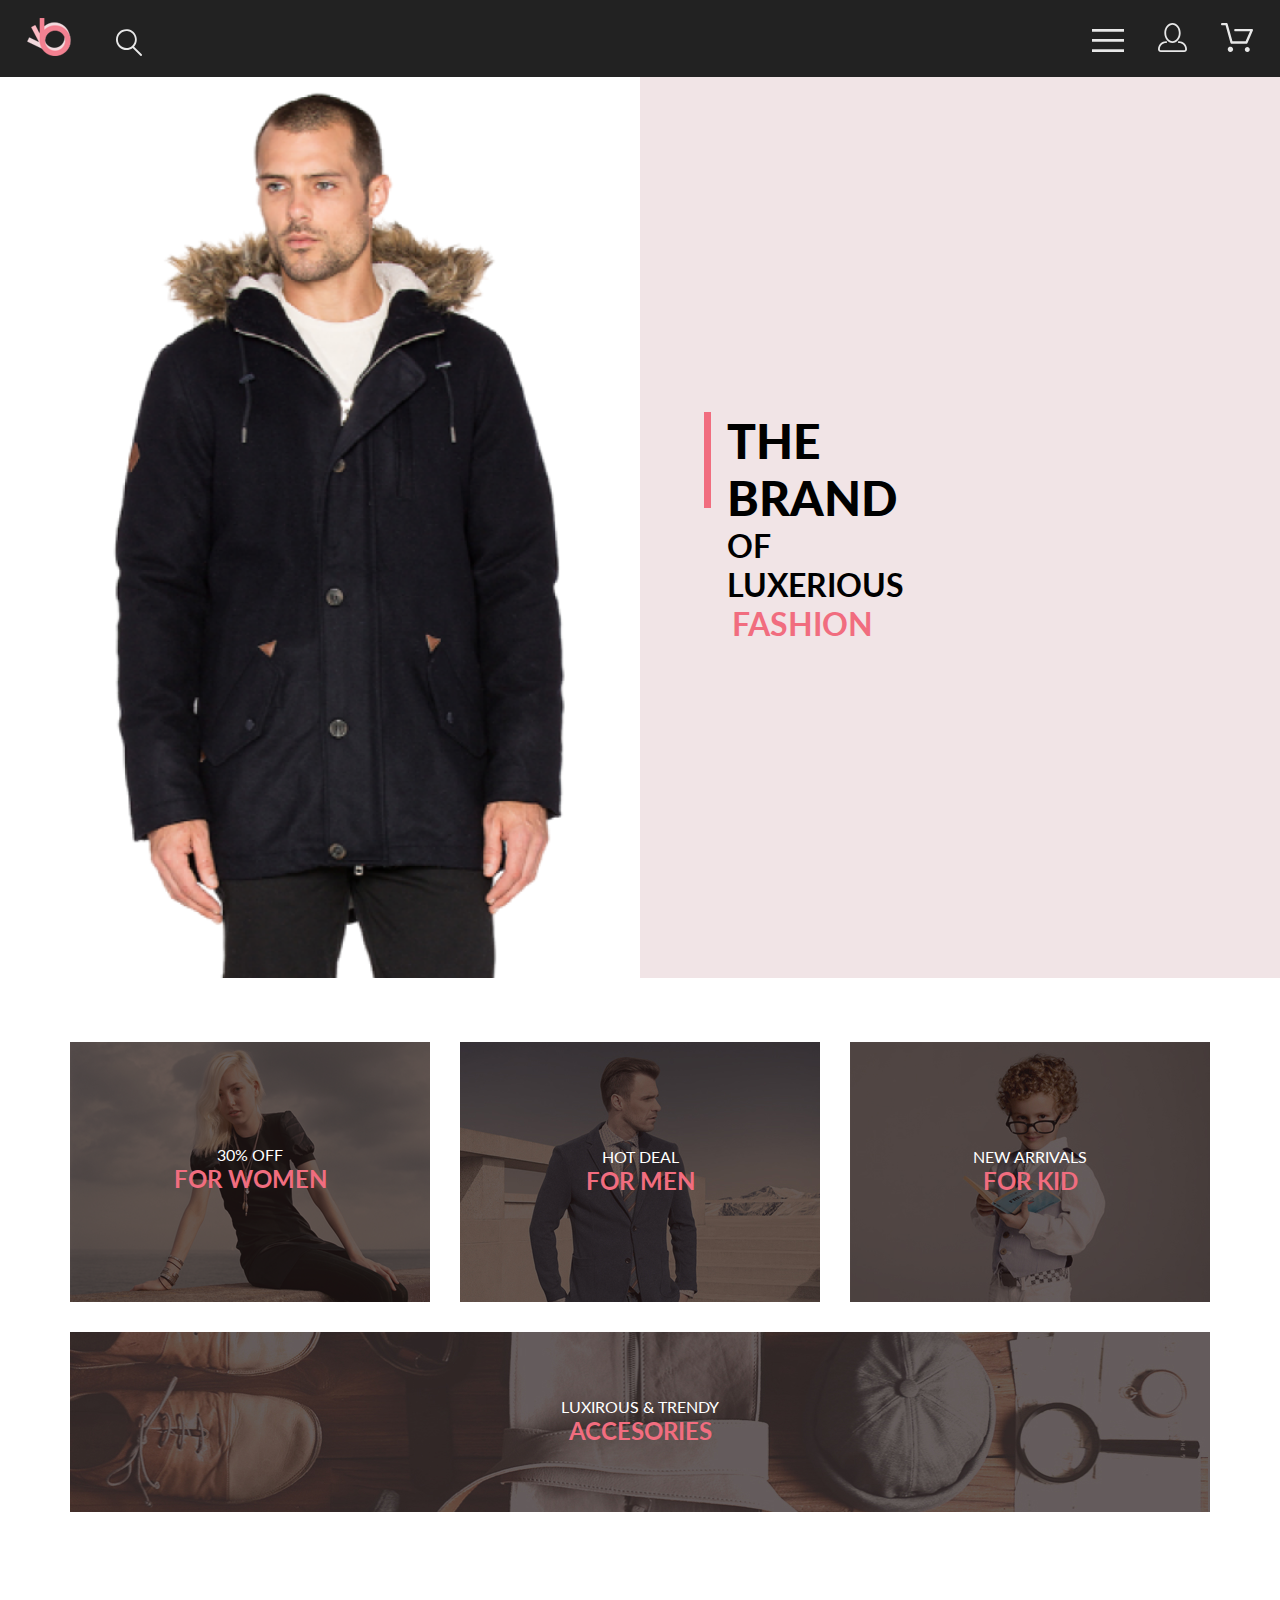
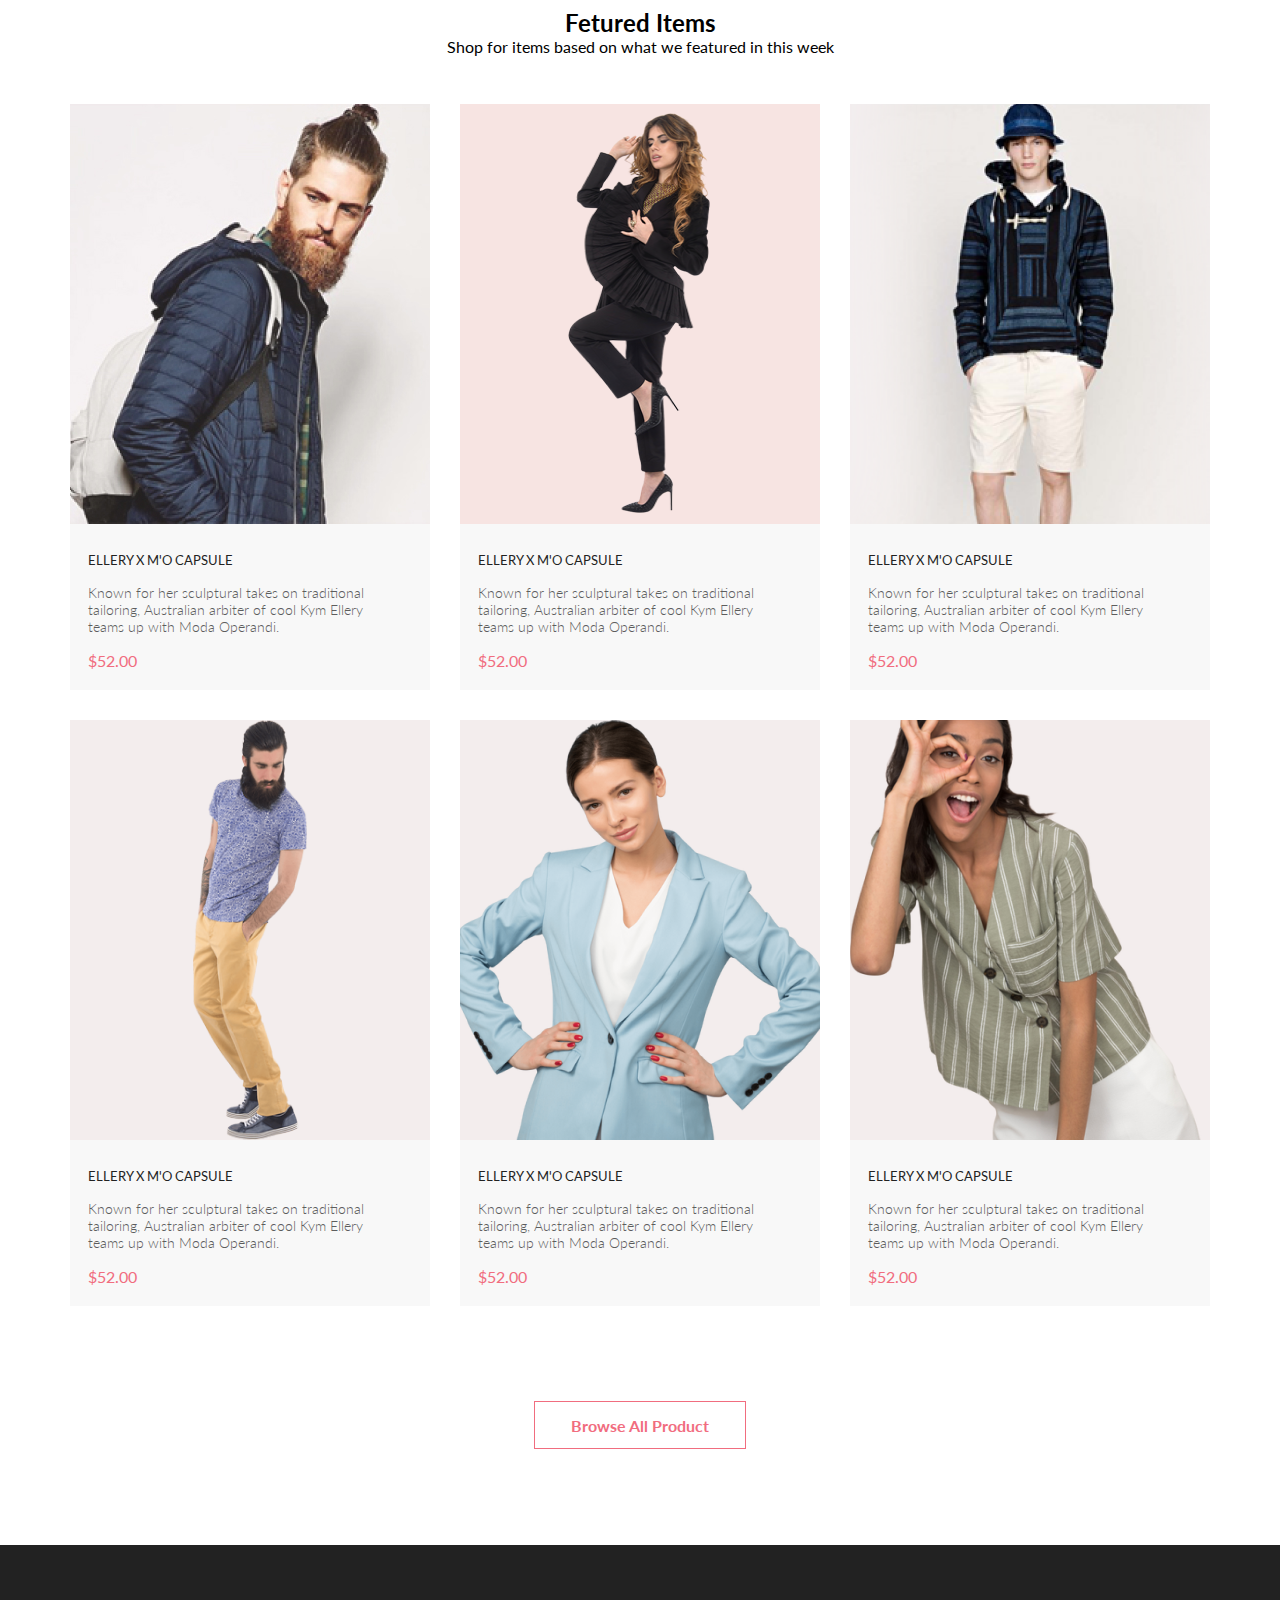
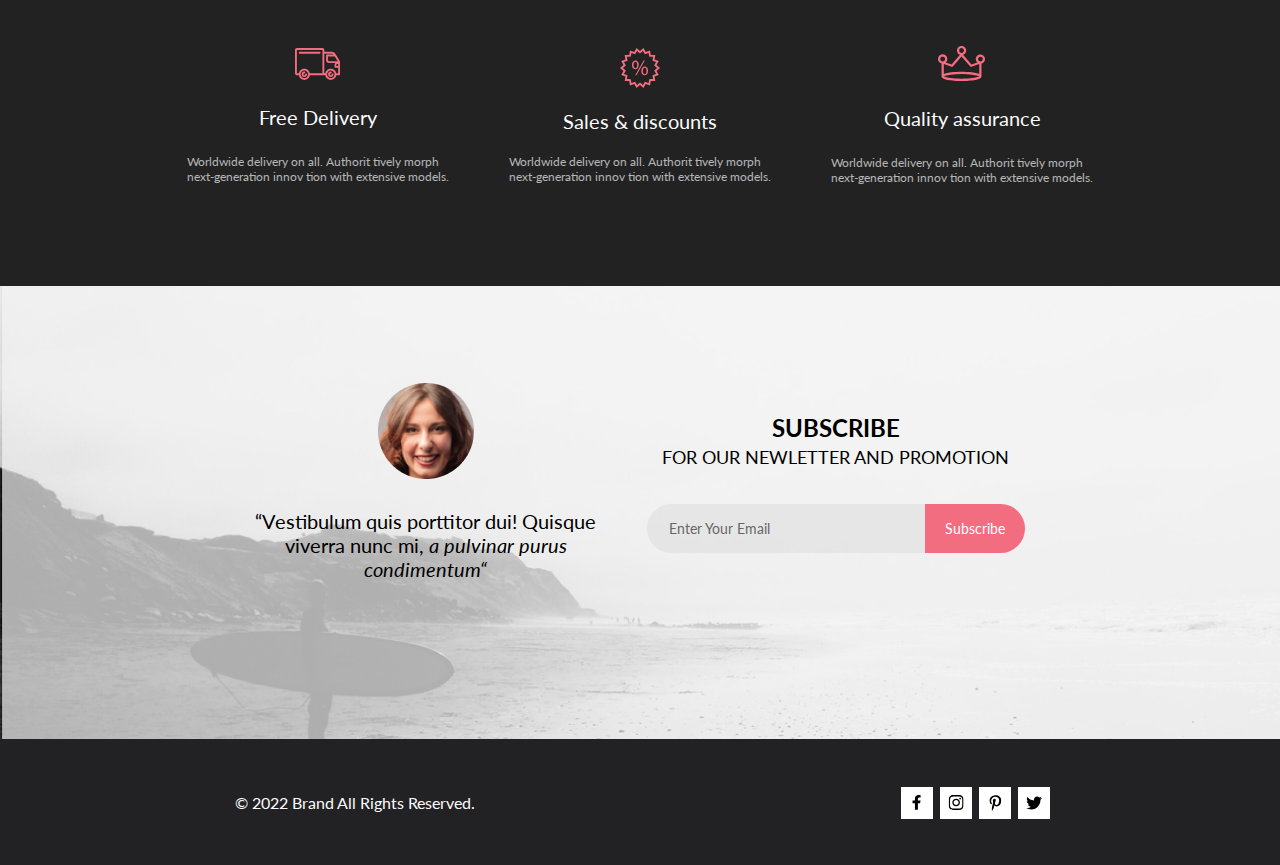
==== commit 899433c4: "Небольшие изменения в коде." ====
--- a/index.html
+++ b/index.html
@@ -11,17 +11,17 @@
     <link href="https://fonts.googleapis.com/css2?family=Lato:ital,wght@0,100;0,300;0,400;0,700;0,900;1,100;1,300;1,400;1,700;1,900&display=swap" rel="stylesheet">
 </head>
 <body>
-    <div class="header">
-        <div class="left__headerIcon">
+    <header class="header">
+        <div class="leftHeaderIcon">
             <img src="./img/headerPicture/logo.png" alt="logo">
             <img class="search" src="./img/headerPicture/search.svg" alt="searchIcon">
         </div>
-        <div class="right__headerIcon">
+        <div class="rightHeaderIcon">
             <img src="./img/headerPicture/burgerMenu.svg" alt="burgerMenuIcon">
             <img class="accountButton" src="./img/headerPicture/account.svg" alt="accountIcon">
             <img class="cartButton" src="./img/headerPicture/cart.svg" alt="carticon">
         </div>
-    </div>
+    </header>
 
     <div class="topInfo">
         <div class="manLogo">
@@ -29,7 +29,7 @@
         </div>
         <div class="topText">
             <div class="rectangle"></div>
-            <div class="text">
+            <div class="textTop">
                 <span class="firstWord">THE BRAND</span><br> 
                 <span class="secondWord">OF LUXERIOUS</span>
                 <span class="thirdWord">FASHION</span>
@@ -68,7 +68,7 @@
         <h2 class="catalog__Title">Fetured Items</h2>
         <p class="catalog__Text">Shop for items based on what we featured in this week</p>
         <div class="mainSite__Catalog">
-            <div class="item1">
+            <div class="item1 item">
                 <img class="item1__Photo" src="./img/catalogPicture/item1.jpg" alt="item1">
                 <div class="item1__text">
                     <h6 class="card__Title">ELLERY X M'O CAPSULE</h6>
@@ -78,7 +78,7 @@
                     <p class="card__Price">$52.00</p>
                 </div>
             </div>
-            <div class="item2">
+            <div class="item2 item">
                 <img class="item2__Photo" src="./img/catalogPicture/item2.png" alt="item2">
                 <div class="item1__text">
                     <h6 class="card__Title">ELLERY X M'O CAPSULE</h6>
@@ -88,7 +88,7 @@
                     <p class="card__Price">$52.00</p>
                 </div>            
             </div>
-            <div class="item3">
+            <div class="item3 item">
                 <img class="item3__Photo" src="./img/catalogPicture/item3.png" alt="item3">
                 <div class="item1__text">
                     <h6 class="card__Title">ELLERY X M'O CAPSULE</h6>
@@ -98,7 +98,7 @@
                     <p class="card__Price">$52.00</p>
                 </div>           
             </div>
-            <div class="item4">
+            <div class="item4 item">
                 <img class="item4__Photo" src="./img/catalogPicture/item4.png" alt="item4">
                 <div class="item1__text">
                     <h6 class="card__Title">ELLERY X M'O CAPSULE</h6>
@@ -108,7 +108,7 @@
                     <p class="card__Price">$52.00</p>
                 </div>
             </div>
-            <div class="item5">
+            <div class="item5 item">
                 <img class="item5__Photo" src="./img/catalogPicture/item5.png" alt="item5">
                 <div class="item1__text">
                     <h6 class="card__Title">ELLERY X M'O CAPSULE</h6>
@@ -118,7 +118,7 @@
                     <p class="card__Price">$52.00</p>
                 </div>
             </div>
-            <div class="item6">
+            <div class="item6 item">
                 <img class="item6__Photo" src="./img/catalogPicture/item6.png" alt="item6">
                 <div class="item1__text">
                     <h6 class="card__Title">ELLERY X M'O CAPSULE</h6>
@@ -129,12 +129,11 @@
                 </div>
             </div>
         </div>
-    </div>
-
-    <div class="mainSite__button">
-        <button class="text">
-            <h3 class="button__text">Browse All Product</h3>
-        </button>
+        <div class="mainSite__button">
+            <button class="text">
+                <h3 class="button__text">Browse All Product</h3>
+            </button>
+        </div>
     </div>
 
     <div class="footer__info">
--- a/style.css
+++ b/style.css
@@ -1,861 +1,642 @@
 * {
-    margin: 0;
-    padding: 0;
+  margin: 0;
+  padding: 0;
+  font-family: "Lato", sans-serif;
 }
 
 .header {
+  background-color: #222222;
+  max-width: 100vw;
+  padding: 18px 0;
+  display: flex;
+  justify-content: center;
+  align-items: center;
+}
+
+.leftHeaderIcon {
+  margin-right: 950px;
+}
+
+.search {
+  margin-left: 41px;
+}
+
+.accountButton {
+  margin: 0 30px;
+}
+
+.topInfo {
+  display: grid;
+  grid-template-columns: repeat(2, 50%);
+}
+
+.manLogo {
+  display: flex;
+  justify-content: center;
+}
+
+.rectangle {
+  width: 12px;
+  height: 96px;
+  background-color: #F16D7F;
+  margin-right: 16px;
+}
+
+.topText {
+  background-color: #F1E4E6;
+  display: flex;
+  justify-content: center;
+  padding: 335px 331px 335px 64px;
+}
+
+.firstWord {
+  font-weight: 900;
+  font-size: 48px;
+}
+
+.secondWord {
+  font-weight: 700;
+  font-size: 32px;
+}
+
+.thirdWord {
+  font-weight: 700;
+  font-size: 32px;
+  color: #F16D7F;
+  margin-left: 5px;
+}
+
+.mainSite {
+  margin: 64px 381px 0;
+  height: -moz-max-content;
+  height: max-content;
+  display: grid;
+  grid-template-columns: repeat(3, 360px);
+  grid-template-rows: 260px 180px;
+  gap: 30px;
+  justify-content: center;
+}
+
+.cart1 {
+  background-image: url("./img/mainSitePicture/women.png");
+  background-repeat: no-repeat;
+  padding: 103px 105px;
+}
+
+.cart2 {
+  background-image: url("./img/mainSitePicture/men.jpg");
+  background-repeat: no-repeat;
+  padding: 105px 125px;
+}
+
+.cart3 {
+  background-image: url("./img/mainSitePicture/kid.jpg");
+  background-repeat: no-repeat;
+  padding: 105px 122px;
+}
+
+.cart4 {
+  grid-column: 1/4;
+  background-image: url("./img/mainSitePicture/access.jpg");
+  background-repeat: no-repeat;
+  padding: 65px 490px;
+}
+
+.upTextStyle {
+  color: #fff;
+  font-weight: 400;
+  font-size: 16px;
+  line-height: 19px;
+}
+
+.downTextStyle {
+  color: #F16D7F;
+  font-weight: 700;
+  font-size: 24px;
+  line-height: 29px;
+}
+
+.cart1Text, .cart2Text, .cart3Text, .cart4Text {
+  display: flex;
+  flex-direction: column;
+  justify-content: center;
+  align-items: center;
+  text-wrap: nowrap;
+}
+
+.mainSite__Title {
+  margin: 96px 381px;
+}
+
+.catalog__Title, .catalog__Text {
+  display: flex;
+  justify-content: center;
+  text-wrap: nowrap;
+}
+
+.mainSite__Catalog {
+  margin-top: 48px;
+  display: grid;
+  grid-template-columns: repeat(3, 360px);
+  gap: 30px;
+  justify-content: center;
+}
+
+.item {
+  background-color: #F8F8F8;
+}
+
+.card__Title {
+  color: #222222;
+  font-weight: 400;
+  font-size: 13px;
+  line-height: 16px;
+  padding: 25px 193px 0 18px;
+}
+
+.card__Text {
+  padding: 16px 28px 16px 18px;
+  font-weight: 300;
+  font-size: 14px;
+  line-height: 17px;
+  color: #5D5D5D;
+}
+
+.card__Price {
+  font-weight: 400;
+  font-size: 16px;
+  line-height: 19px;
+  color: #F16D7F;
+  padding: 0 289px 20px 18px;
+}
+
+.mainSite__button {
+  margin-top: 95px;
+  display: flex;
+  justify-content: center;
+}
+
+.text {
+  border: 1px solid #F16D7F;
+  background: none;
+  width: 212px;
+  height: 48px;
+}
+
+.button__text {
+  font-weight: 700;
+  font-size: 16px;
+  line-height: 19px;
+  color: #F16D7F;
+}
+
+.footer__info {
+  background-color: #222222;
+  display: flex;
+  justify-content: center;
+  align-items: center;
+  height: 341px;
+}
+.footer__info .footer__Title {
+  color: #FBFBFB;
+  font-weight: 400;
+  font-size: 20px;
+}
+.footer__info .footer__text {
+  color: rgba(251, 251, 251, 0.6862745098);
+  font-weight: 400;
+  font-size: 12px;
+  margin: 0 30px;
+}
+.footer__info .deliver__info {
+  display: flex;
+  flex-direction: column;
+  align-items: center;
+  gap: 25px;
+}
+.footer__info .discont__info {
+  display: flex;
+  flex-direction: column;
+  align-items: center;
+  gap: 21px;
+}
+.footer__info .quality__info {
+  display: flex;
+  flex-direction: column;
+  align-items: center;
+  gap: 25px;
+}
+
+.footer__about {
+  height: 200px;
+  padding: 97px 230px 156px 230px;
+  background-image: url(./img/footerAboutPicture/photo\ subscribe.jpg);
+  background-size: cover;
+  display: flex;
+  justify-content: space-around;
+}
+
+.faceAbout {
+  max-width: -moz-max-content;
+  max-width: max-content;
+  display: flex;
+  flex-direction: column;
+  align-items: center;
+  gap: 30px;
+}
+.faceAbout .aboutText {
+  font-weight: 400;
+  font-size: 20px;
+  text-align: center;
+}
+.faceAbout .aboutText .secondText {
+  font-weight: 400;
+  font-size: 20px;
+  text-align: center;
+  font-style: italic;
+}
+
+.subscribe {
+  display: flex;
+  flex-direction: column;
+  justify-content: center;
+}
+.subscribe .titleAbout {
+  font-weight: 700;
+  font-size: 24px;
+  text-align: center;
+}
+.subscribe .subTitleAbout {
+  font-weight: 400;
+  font-size: 18px;
+  line-height: 30px;
+  text-align: center;
+}
+.subscribe .formSub {
+  display: flex;
+  justify-content: center;
+  padding-top: 32px;
+}
+.subscribe .feedback {
+  height: 49px;
+  width: 256px;
+  border-radius: 27px 0 0 27px;
+  background-color: #E1E1E1;
+  padding-left: 22px;
+  color: #222224;
+  opacity: 67%;
+  font-weight: 400;
+  font-size: 14px;
+  border: #E1E1E1;
+}
+.subscribe .butSub {
+  height: 49px;
+  width: 100px;
+  margin-left: 0px;
+  border-radius: 0 27px 27px 0;
+  background-color: #F16D7F;
+  text-align: center;
+  color: white;
+  font-weight: 400;
+  font-size: 14px;
+  border: #F16D7F;
+}
+
+.footer {
+  padding: 24px 230px 23px 235px;
+  height: 79px;
+  background-color: #222224;
+  display: flex;
+  justify-content: space-between;
+  align-items: center;
+}
+.footer .brand {
+  font-weight: 400;
+  font-size: 16px;
+  color: #FBFBFB;
+}
+.footer .logoSocialNetwork {
+  display: flex;
+  justify-content: center;
+  align-items: center;
+  gap: 7px;
+}
+.footer .logo {
+  width: 32px;
+  height: 32px;
+  background-color: white;
+  display: flex;
+  justify-content: center;
+  align-items: center;
+}
+
+@media (min-width: 768px) and (max-width: 1024px) {
+  .header {
+    padding: 18px 0;
+  }
+  .leftHeaderIcon {
+    margin-right: 424px;
+  }
+  .accountButton {
+    margin: 0 25px;
+  }
+  .topInfo {
+    grid-template-rows: 368px;
+  }
+  .topText {
+    padding: 138px 33px 137px 16px;
+  }
+  .secondWord {
+    font-size: 24px;
+  }
+  .thirdWord {
+    font-size: 24px;
+  }
+  .mainSite {
+    margin: 64px 16px;
+    display: grid;
+    grid-template-columns: repeat(3, 232px);
+    grid-template-rows: 167px 116px;
+    gap: 19px;
+  }
+  .cart1 {
+    padding: 59px 39px;
+  }
+  .cart2 {
+    padding: 59px 61px;
+  }
+  .cart3 {
+    padding: 58px 58px;
+  }
+  .cart4 {
+    padding: 33px 288px;
+  }
+  .mainSite__Title {
+    margin: 109px 16px;
+  }
+  .mainSite__Catalog {
+    display: grid;
+    grid-template-columns: repeat(2, 360px);
+    grid-template-rows: repeat(3, 581px);
+    gap: 30px;
+  }
+  .footer__info {
+    display: flex;
+    flex-direction: column;
+    justify-content: center;
+    align-items: center;
+    gap: 48px;
+    height: 610px;
+  }
+  .footer__about {
+    height: 693px;
+    padding: 64px 106px 140px 105px;
+    background: linear-gradient(rgba(255, 255, 255, 0.5), rgba(255, 255, 255, 0.5)), url(./img/footerAboutPicture/forMobile.jpg);
+    background-size: cover;
+    display: flex;
+    flex-direction: column;
+    justify-content: center;
+    align-items: center;
+    gap: 49px;
+  }
+  .footer {
+    padding: 24px 32px;
+    display: flex;
+    justify-content: space-between;
+    align-items: center;
+  }
+  .footer .brand {
+    font-weight: 400;
+    font-size: 16px;
+    color: #FBFBFB;
+  }
+  .footer .logoSocialNetwork {
+    display: flex;
+    justify-content: center;
+    align-items: center;
+    gap: 7px;
+  }
+  .footer .logo {
+    width: 32px;
+    height: 32px;
+    background-color: white;
+    display: flex;
+    justify-content: center;
+    align-items: center;
+  }
+}
+@media (min-width: 320px) and (max-width: 767px) {
+  .header {
+    max-width: 100vw;
+    padding: 18px 16px 26px 16px;
+    display: flex;
+    justify-content: space-between;
+    align-items: center;
+  }
+  .leftHeaderIcon {
+    margin-right: 150px;
+  }
+  .search {
+    margin-left: 22px;
+  }
+  .accountButton {
+    display: none;
+  }
+  .cartButton {
+    display: none;
+  }
+  .topInfo {
+    background-color: #F1E4E6;
+    display: grid;
+    grid-template-columns: 100%;
+    grid-template-rows: 363px;
+    justify-items: center;
+  }
+  .topInfo .manLogo {
+    display: none;
+  }
+  .topInfo .topText {
+    grid-column: 1/2;
+    grid-row: 1/2;
+    padding: 148px 50px;
+    display: flex;
+    justify-content: center;
+    align-items: center;
+    text-wrap: nowrap;
+  }
+  .topInfo .topText .rectangle {
+    height: 51px;
+    width: 12px;
+  }
+  .topInfo .topText .firstWord {
+    font-weight: 900;
+    font-size: 30px;
+  }
+  .topInfo .topText .secondWord {
+    font-weight: 700;
+    font-size: 16px;
+  }
+  .topInfo .topText .thirdWord {
+    font-weight: 700;
+    font-size: 16px;
+    color: #F16D7F;
+  }
+  .mainSite {
+    margin: 64px 16px;
+    display: grid;
+    grid-template-columns: 300px;
+    grid-template-rows: 248px 248px 248px 111px;
+    gap: 32px;
+  }
+  .mainSite .cart1 {
+    grid-column: 1/2;
+    grid-row: 1/2;
+    padding: 98px 95px;
+  }
+  .mainSite .cart2 {
+    grid-column: 1/2;
+    grid-row: 2/3;
+    padding: 101px 72px 76px 72px;
+  }
+  .mainSite .cart3 {
+    grid-column: 1/2;
+    grid-row: 3/4;
+    padding: 105px 90px 72px 90px;
+  }
+  .mainSite .cart4 {
+    background-image: url("./img/mainSitePicture/access_mobile.png");
+    grid-column: 1/2;
+    grid-row: 4/5;
+    padding: 30px 91px;
+  }
+  .mainSite__Title {
+    margin: 64px 8px;
+  }
+  .mainSite__Title .catalog__Title {
+    font-weight: 400;
+    font-size: 30px;
+  }
+  .mainSite__Title .catalog__Text {
+    font-weight: 400;
+    font-size: 13px;
+    color: #9F9F9F;
+    text-wrap: nowrap;
+  }
+  .mainSite__Title .mainSite__Catalog {
+    padding-top: 64px;
+    display: grid;
+    grid-template-columns: 304px;
+    grid-template-rows: repeat(6, 581px);
+    gap: 15px;
+  }
+  .mainSite__Title .item1__Photo, .mainSite__Title .item2__Photo, .mainSite__Title .item3__Photo, .mainSite__Title .item4__Photo, .mainSite__Title .item5__Photo, .mainSite__Title .item6__Photo {
+    max-width: 100%;
+  }
+  .mainSite__button {
+    margin: 40px 89px;
+    display: flex;
+    justify-content: center;
+  }
+  .mainSite__button .text {
+    padding: 15px 39px;
+  }
+  .mainSite__button .button__text {
+    text-wrap: nowrap;
+  }
+  .footer__info {
     background-color: #222222;
-    max-width: 100vw;
-
-    padding: 18px 240px 19px 230px;
-
-    display: flex;
-    justify-content: space-between;
-
-    .left__headerIcon {
-        display: flex;
-        gap: 41px;
-    }
-    
-    .right__headerIcon {
-        display: flex;
-        justify-content: space-around;
-        gap: 33px;
-        align-items: center;
-    }
-
-}
-
-
-.topInfo {
-    background-color: #F1E4E6;
-    max-width: 100vw;
-
-    display: grid;
-    grid-template-columns: 50% 50%;
-    grid-template-rows: 100%;
-
-    .manLogo {
-        display: flex;
-        justify-content: center;
-
-        grid-column: 1 / 2;
-
-    }
-
-    .rectangle {
-        width: 12px;
-        height: 92px;
-        background-color: #F16D7F;
-    }
-    
-    .topText {
-        padding: 290px 330px 380px 63px;
-    
-        display: flex;
-        gap: 16px;
-        align-items: center;
-    
-        .firstWord {
-            font-family: "Lato", sans-serif;
-            font-weight: 900;
-            font-size: 48px;
-        }
-    
-        .secondWord {
-            font-family: "Lato", sans-serif;
-            font-weight: 700;
-            font-size: 32px;
-        }
-    
-        .thirdWord {
-            font-family: "Lato", sans-serif;
-            font-weight: 700;
-            font-size: 32px;
-            color: #F16D7F;
-        }
-    }
-}
-
-.mainSite {
-    display: flex;
-    justify-content: center;
-    margin: 60px 230px;
-
-    display: grid;
-    grid-template-columns: repeat(3, 360px);
-    grid-template-rows: 260px 180px;
+    display: flex;
+    flex-direction: column;
+    justify-content: center;
+    align-items: center;
     gap: 30px;
-    
-    font-family: "Lato";
-
-    .upTextStyle {
-        color: #fff;
-        font-weight: 400;
-        font-size: 16px;
-        line-height: 19px;
-        
-    }
-
-    .downTextStyle {
-        color: #F16D7F;
-        font-weight: 700;
-        font-size: 24px;
-        line-height: 29px;
-    }
-
-    .cart1Text, .cart2Text, .cart3Text, .cart4Text {
-        display: flex;
-        flex-direction: column;
-        justify-content: center;
-        align-items: center;
-        text-wrap: nowrap;
-    }
-    
-    .cart1 {
-        background-image: url("./img/mainSitePicture/women.png");
-        background-repeat: round;
-        
-        padding: 103px 105px;
-    }
-
-    .cart1:hover {
-        transform: scale(1.2, 1.2);
-        border-radius: 25px;
-        border: 1px solid #F16D7F;
-        transition: transform 1.3s ease-in-out;
-    }
-
-    .cart2 {
-        background-image: url("./img/mainSitePicture/men.jpg");
-        background-repeat: round;
-
-        padding: 105px 125px;
-    }
-
-    .cart2:hover {
-        transform: scale(1.2, 1.2);
-        border-radius: 25px;
-        border: 1px solid #F16D7F;
-        transition: transform 1.3s ease-in-out;
-    }
-
-    .cart3 {
-        background-image: url("./img/mainSitePicture/kid.jpg");
-        background-repeat: round;
-
-        padding: 105px 122px;
-    }
-
-    .cart3:hover {
-        transform: scale(1.2, 1.2);
-        border-radius: 25px;
-        border: 1px solid #F16D7F;
-        transition: transform 1.3s ease-in-out;
-    }
-
-    .cart4 {
-        grid-column: 1 / span 3;
-        grid-row: 2 / 3;
-        background-image: url("./img/mainSitePicture/access.jpg");
-        background-repeat: round;
-
-        padding: 65px 490px;
-    }
-
-    .cart4:hover {
-        transform: scale(1.2, 1.2);
-        border-radius: 25px;
-        border: 1px solid #F16D7F;
-        transition: transform 1.3s ease-in-out;
-    }
-
-
-}
-
-.mainSite__Title {
-
-    margin: 96px 230px;
-
+    height: 610px;
+  }
+  .footer__about {
+    height: 610px;
+    padding: 64px 16px 109px 16px;
     display: flex;
     flex-direction: column;
-    align-items: center;
-
-    .mainSite__Catalog {
-        padding-top: 48px;
-        display: grid;
-        grid-template-columns: 360px 360px 360px;
-        grid-template-rows: 581px 581px;
-        gap: 30px;
-
-        
-    }
-
-    .card__Title {
-        color: #222222;
-        font-weight: 400;
-        font-size: 13px;
-        line-height: 16px;
-
-        font-family: "Lato";
-    }
-    .card__Text {
-        margin: 16px 0;
-
-        font-weight: 300;
-        font-size: 14px;
-        line-height: 17px;
-        font-family: "Lato";
-
-        color: #5D5D5D;
-    }
-
-    .card__Price {
-        font-weight: 400;
-        font-size: 16px;
-        line-height: 19px;
-        font-family: "Lato";
-
-        color: #F16D7F;
-    }
-
-
-    .item1__Photo:hover {
-        opacity: 0.6;       
-    }
-
-    .item1__text {
-        padding: 24px 30px 24px 16px;
-    }
-}
-
-.mainSite__button {
-    margin: 95px 230px;
-
-
-    display: flex;
-    justify-content: center;
-
-    .text {
-        border: 1px solid #FF6A6A;
-        background: none;
-
-        width: 212px;
-        height: 48px;
-    }
-
-    .button__text {
-        font-weight: 400;
-        font-size: 16px;
-        line-height: 19px;
-
-        color: #F26376;
-    }
-
-
-}
-
-.footer__info {
-    background-color: #222222;
-    
-    display: flex;
-    justify-content: center;
-    align-items: center;
-    gap: 30px;
-    height: 341px;
-
-    .footer__Title {
-        font-family: 'Lato';
-        color: #FBFBFB;
-        font-weight: 400;
-        font-size: 20px;
-    }
-
-    .footer__text {
-        font-family: "Lato", sans-serif;
-        color: #fbfbfbaf;
-        font-weight: 400;
-        font-size: 12px;
-
-    }
-
-    .deliver__info {
-        display: flex;
-        flex-direction: column;
-        align-items: center;
-        gap: 25px;
-
-        
-    }
-
-    .discont__info {
-        display: flex;
-        flex-direction: column;
-        align-items: center;
-        gap: 21px;
-    }
-
-    .quality__info{
-        display: flex;
-        flex-direction: column;
-        align-items: center;
-        gap: 25px;
-    }
-}
-
-.footer__about {
-    height: 200px;
-    padding: 97px 230px 156px 230px;
-
-    background-image: url(./img/footerAboutPicture/photo\ subscribe.jpg);
-    background-size: cover;
-
-    display: flex;
     justify-content: space-around;
-}
-
-.faceAbout {
-    max-width: max-content;
-
+    align-items: center;
+  }
+  .footer {
+    padding: 43px 62px 9px 62px;
+    height: 140px;
+    background-color: #222224;
+    display: flex;
+    flex-direction: column-reverse;
+    justify-content: center;
+    align-items: center;
+    gap: 40px;
+  }
+  .footer .brand {
+    font-weight: 400;
+    font-size: 16px;
+    color: #FBFBFB;
+    text-wrap: nowrap;
+  }
+  .footer .logoSocialNetwork {
+    display: flex;
+    justify-content: center;
+    align-items: center;
+    gap: 7px;
+  }
+  .footer .logo {
+    width: 32px;
+    height: 32px;
+    background-color: white;
+    display: flex;
+    justify-content: center;
+    align-items: center;
+  }
+  .subscribe {
     display: flex;
     flex-direction: column;
-    align-items: center;
-    gap: 30px;
-
-    .aboutText {
-        font-family: 'Lato';
-        font-weight: 400;
-        font-size: 20px;
-        text-align: center;
-
-        .secondText {
-            font-family: 'Lato';
-            font-weight: 400;
-            font-size: 20px;
-            text-align: center;
-            font-style: italic;
-
-        }
-    }
-}
-
-.subscribe {
-
-    display: flex;
-    flex-direction: column;
-    justify-content: center;
-
-    .titleAbout {
-        font-family: 'Lato', serif;
-        font-weight: 700;
-        font-size: 24px;
-        text-align: center;
-    }
-
-    .subTitleAbout {
-        font-family: 'Lato', serif;
-        font-weight: 400;
-        font-size: 18px;
-        line-height: 30px;
-        text-align: center;
-    }
-
-    .formSub {
-        display: flex;
-        justify-content: center;
-
-        padding-top: 32px;
-    }
-
-    .feedback {
-        height: 49px;
-        width: 256px;
-        border-radius: 27px 0 0 27px;
-        background-color: #E1E1E1;
-
-        padding-left: 22px;
-        color: #222224;
-        opacity: 67%;
-
-        font-family: 'Lato', serif;
-        font-weight: 400;
-        font-size: 14px;
-
-        border: #E1E1E1;
-
-    }
-
-    .butSub {
-        height: 49px;
-        width: 100px;
-        margin-left: 0px;
-        border-radius: 0 27px 27px 0;
-        background-color: #F16D7F;
-        text-align: center;
-        color: white;
-
-        font-family: 'Lato', serif;
-        font-weight: 400;
-        font-size: 14px;
-        border: #F16D7F;
-    }
-}
-
-.footer {
-    padding: 24px 230px 23px 235px;
-    height: 79px;
-    background-color: #222224;
-    
-    display: flex;
-    justify-content: space-between;
-    align-items: center;
-
-    .brand {
-        font-family: 'Lato', serif;
-        font-weight: 400;
-        font-size: 16px;
-        color: #FBFBFB;
-    }
-   
-    .logoSocialNetwork {
-        display: flex;
-        justify-content: center;
-        align-items: center;
-        gap: 7px;
-        
-    }
-
-    .logo {
-        width: 32px;
-        height: 32px;
-
-        background-color: white;
-
-        display: flex;
-        justify-content: center;
-        align-items: center;
-    }
-
-}
-
-@media (min-width: 768px) and (max-width: 1024px) {
-
-    .header {
-        max-width: 100vw;
-        padding: 18px 32px 19px 32px;
-    
-        display: flex;
-        justify-content: space-around;
-    
-    }
-
-    .topInfo {  
-        display: grid;
-        grid-template-columns: 50% 50%;
-        grid-template-rows: 368px;
-    
-        .manLogo {
-            display: flex;
-            justify-content: center;
-    
-            grid-column: 1 / 2;
-    
-        }
-        
-        .topText {
-            padding: 138px 33px 137px 16px;
-
-        }
-    }
-
-    .mainSite {
-        margin: 64px 16px;
-    
-        display: grid;
-        grid-template-columns: repeat(3, 232px);
-        grid-template-rows: 167px 116px;
-        gap: 19px;
-    
-        
-        .cart1 {
-            padding: 59px 39px;
-        }
-    
-        .cart2 {
-            padding: 59px 61px;
-        }
-    
-        .cart3 {
-            padding: 58px 58px;
-        }
-    
-        .cart4 {
-            padding: 33px 288px;
-        }
-    
-    
-    }
-    
-    .mainSite__Title {
-
-        margin: 109px 16px;
-    
-        .mainSite__Catalog {
-            padding-top: 48px;
-            display: grid;
-            grid-template-columns: 360px 360px;
-            grid-template-rows: 581px 581px 581px;
-            gap: 30px;
-        }
-    }
-
-    .footer__info {
-        display: flex;
-        flex-direction: column;
-        justify-content: center;
-        align-items: center;
-        gap: 48px;
-        height: 610px;
-    }
-
-    .footer__about {
-        height: 693px;
-        padding: 64px 106px 140px 105px;
-    
-        background:linear-gradient(rgba(255, 255, 255, 0.5), rgba(255, 255, 255, 0.5)),  url(./img/footerAboutPicture/forMobile.jpg);
-        background-size: cover;
-        
-    
-        display: flex;
-        flex-direction: column;
-        justify-content: center;
-        align-items: center;
-        gap: 49px;
-    
-    }
-
-    .footer {
-        padding: 24px 32px;
-        
-        display: flex;
-        justify-content: space-between;
-        align-items: center;
-    
-        .brand {
-            font-family: 'Lato', serif;
-            font-weight: 400;
-            font-size: 16px;
-            color: #FBFBFB;
-        }
-       
-        .logoSocialNetwork {
-            display: flex;
-            justify-content: center;
-            align-items: center;
-            gap: 7px;
-            
-        }
-        .logo {
-            width: 32px;
-            height: 32px;
-    
-            background-color: white;
-    
-            display: flex;
-            justify-content: center;
-            align-items: center;
-        }
-    }
-}
-
-@media (min-width: 320px) and (max-width: 767px) {
-
-    .header {
-        max-width: 100vw;
-        padding: 18px 16px 26px 16px;
-    
-        display: flex;
-        justify-content: space-between;
-    }
-
-    .accountButton {
-        display: none;
-    }
-    
-    .cartButton {
-        display: none;
-    }
-
-    .topInfo {  
-        display: grid;
-        grid-template-columns: 100%;
-        grid-template-rows: 363px;
-
-        justify-items: center;
-    
-        .manLogo {
-            display: none;    
-        }
-
-        .topText {
-            grid-column: 1 / 2;
-            grid-row: 1 / 2;
-
-            padding: 148px 56px 148px 56px;
-
-            display: flex;
-            justify-content: center;
-            align-items: center;
-
-            text-wrap: nowrap;
-
-            .rectangle {
-                height: 61px;
-                width: 12px;
-            }
-
-
-            .firstWord {
-                font-family: "Lato", sans-serif;
-                font-weight: 900;
-                font-size: 38px;
-
-            }
-        
-            .secondWord {
-                font-family: "Lato", sans-serif;
-                font-weight: 700;
-                font-size: 20px;
-
-            }
-        
-            .thirdWord {
-                font-family: "Lato", sans-serif;
-                font-weight: 700;
-                font-size: 20px;
-                color: #F16D7F;
-            }
-        }
-
-        
-    }
-
-    .mainSite {
-        margin: 64px 16px;
-    
-        display: grid;
-        grid-template-columns: 300px;
-        grid-template-rows: 248px 248px 248px 111px;
-        gap: 32px;
-    
-        
-        .cart1 {
-            grid-column: 1 / 2;
-            grid-row: 1 / 2;
-
-            padding: 98px 95px;
-        }
-    
-        .cart2 {
-            grid-column: 1 / 2;
-            grid-row: 2 / 3;
-
-            padding: 101px 72px 76px 72px;
-        }
-    
-        .cart3 {
-            grid-column: 1 / 2;
-            grid-row: 3 / 4;
-
-            padding: 105px 90px 72px 90px;
-        }
-    
-        .cart4 {
-            background-image: url("./img/mainSitePicture/access_mobile.png");
-            grid-column: 1 / 2;
-            grid-row: 4 / 5;
-
-            padding: 30px 91px;
-        }
-    
-    
-    }
-
-    .mainSite__Title {
-
-        margin: 64px 8px;
-
-        .catalog__Title {
-            font-family: "Lato", serif;
-            font-weight: 400;
-            font-size: 30px;
-        }
-
-        .catalog__Text {
-            font-family: "Lato", serif;
-            font-weight: 400;
-            font-size: 13px;
-            color: #9F9F9F;
-
-            text-wrap: nowrap;
-        }
-    
-        .mainSite__Catalog {
-            padding-top: 64px;
-            display: grid;
-            grid-template-columns: 304px;
-            grid-template-rows: repeat(6, 581px);
-            gap: 15px;
-        }
-
-        .item1__Photo, .item2__Photo, .item3__Photo, .item4__Photo, .item5__Photo, .item6__Photo {
-            max-width: 100%;
-        }
-    }
-
-    .mainSite__button {
-        margin: 40px 89px;
-    
-    
-        display: flex;
-        justify-content: center;
-    
-        .text {
-            padding: 15px 39px;
-        }
-    
-        .button__text {
-            text-wrap: nowrap;
-        }
-    
-    
-    }
-
-    .footer__info {
-        background-color: #222222;
-        
-        display: flex;
-        flex-direction: column;
-        justify-content: center;
-        align-items: center;
-        gap: 30px;
-        height: 610px;
-    }
-
-    .footer__about {
-        height: 610px;
-        padding: 64px 16px 109px 16px;
-    
-        display: flex;
-        flex-direction: column;
-        justify-content: space-around;
-        align-items: center;
-    }
-
-    .footer {
-        padding: 43px 62px 9px 62px;
-        height: 140px;
-        background-color: #222224;
-        
-        display: flex;
-        flex-direction: column-reverse;
-        justify-content: center;
-        align-items: center;
-        gap: 40px;
-    
-        .brand {
-            font-family: 'Lato', serif;
-            font-weight: 400;
-            font-size: 16px;
-            color: #FBFBFB;
-            text-wrap: nowrap;
-        }
-
-        
-       
-        .logoSocialNetwork {
-            display: flex;
-            justify-content: center;
-            align-items: center;
-            gap: 7px;      
-        }
-        .logo {
-            width: 32px;
-            height: 32px;
-    
-            background-color: white;
-    
-            display: flex;
-            justify-content: center;
-            align-items: center;
-        }
-    }
-
-    .subscribe {
-        display: flex;
-        flex-direction: column;
-        justify-content: center;
-        align-items: center;
-    
-        .titleAbout {
-            font-family: 'Lato', serif;
-            font-weight: 700;
-            font-size: 18px;
-            text-align: center;
-        }
-    
-        .subTitleAbout {
-            font-family: 'Lato', serif;
-            font-weight: 400;
-            font-size: 16px;
-            line-height: 30px;
-            text-align: center;
-        }
-    
-        .formSub {
-            display: flex;
-            justify-content: center;
-    
-            padding-top: 32px;
-        }
-    
-        .feedback {
-            height: 49px;
-            width: 241px;
-            border-radius: 27px 0 0 27px;
-            background-color: #E1E1E1;
-    
-            padding-left: 22px;
-            color: #222224;
-            opacity: 67%;
-    
-            font-family: 'Lato', serif;
-            font-weight: 400;
-            font-size: 14px;
-    
-            border: #E1E1E1;
-    
-        }
-        .butSub {
-            height: 49px;
-            width: 100px;
-            margin-left: 0px;
-            border-radius: 0 27px 27px 0;
-            background-color: #F16D7F;
-            text-align: center;
-            color: white;
-    
-            font-family: 'Lato', serif;
-            font-weight: 400;
-            font-size: 14px;
-            border: #F16D7F;
-        }
-    }
-}
-
-
-
-
-
-
-
+    justify-content: center;
+    align-items: center;
+  }
+  .subscribe .titleAbout {
+    font-weight: 700;
+    font-size: 18px;
+    text-align: center;
+  }
+  .subscribe .subTitleAbout {
+    font-weight: 400;
+    font-size: 16px;
+    line-height: 30px;
+    text-align: center;
+  }
+  .subscribe .formSub {
+    display: flex;
+    justify-content: center;
+    padding-top: 32px;
+  }
+  .subscribe .feedback {
+    height: 49px;
+    width: 241px;
+    border-radius: 27px 0 0 27px;
+    background-color: #E1E1E1;
+    padding-left: 22px;
+    color: #222224;
+    opacity: 67%;
+    font-weight: 400;
+    font-size: 14px;
+    border: #E1E1E1;
+  }
+  .subscribe .butSub {
+    height: 49px;
+    width: 100px;
+    margin-left: 0px;
+    border-radius: 0 27px 27px 0;
+    background-color: #F16D7F;
+    text-align: center;
+    color: white;
+    font-weight: 400;
+    font-size: 14px;
+    border: #F16D7F;
+  }
+  .formSub {
+    width: 300px;
+  }
+}/*# sourceMappingURL=style.css.map */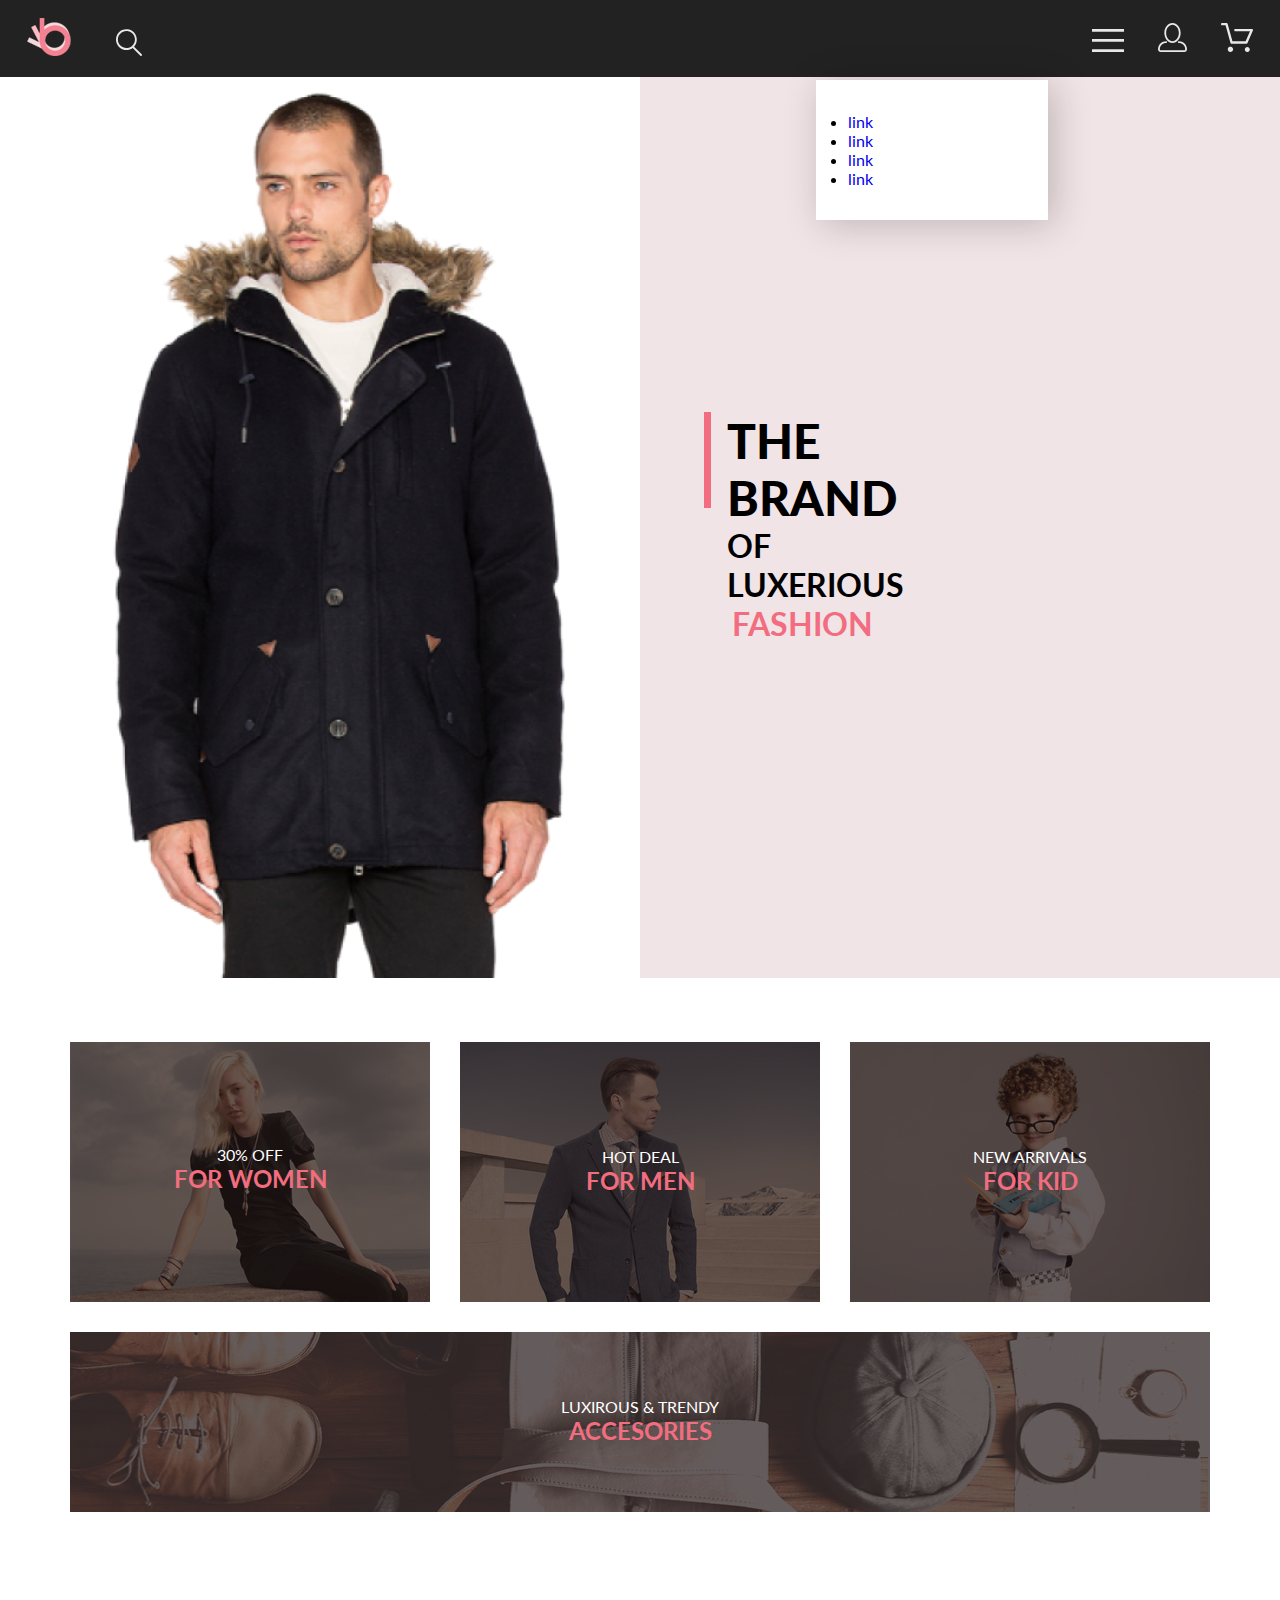
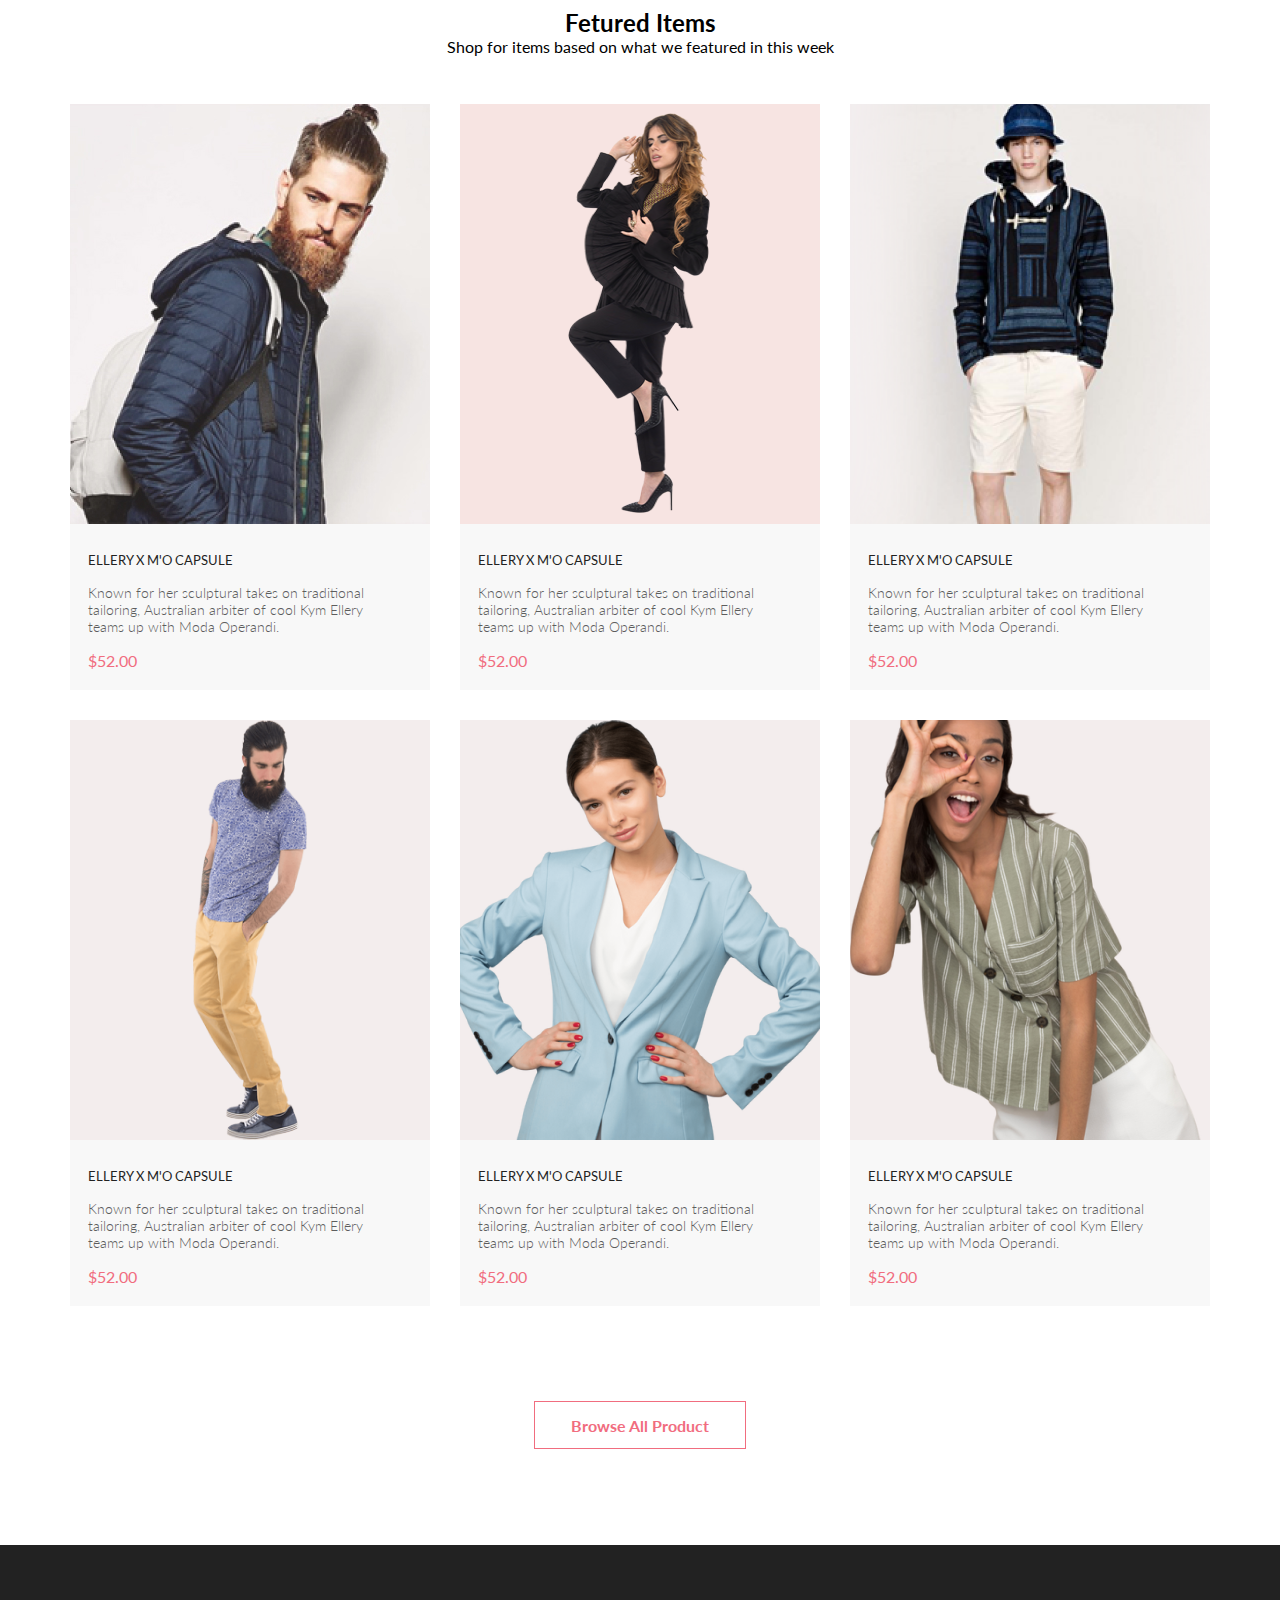
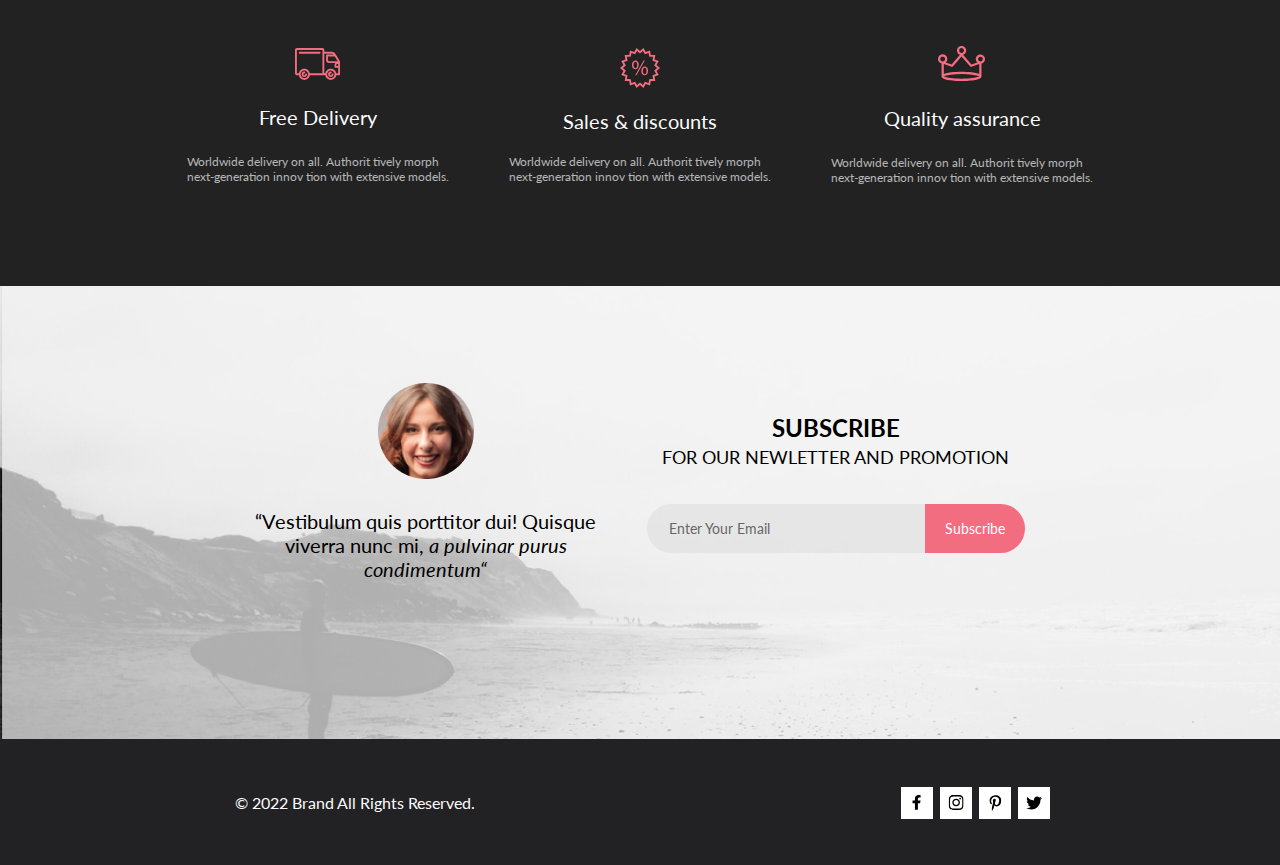
==== commit 4ee6ed63: "1. Добавлена адаптивная версия страницы каталога. 2. Реализовано меню сортировки через <details>" ====
--- a/index.html
+++ b/index.html
@@ -11,17 +11,32 @@
     <link href="https://fonts.googleapis.com/css2?family=Lato:ital,wght@0,100;0,300;0,400;0,700;0,900;1,100;1,300;1,400;1,700;1,900&display=swap" rel="stylesheet">
 </head>
 <body>
-    <header class="header">
-        <div class="leftHeaderIcon">
-            <img src="./img/headerPicture/logo.png" alt="logo">
-            <img class="search" src="./img/headerPicture/search.svg" alt="searchIcon">
-        </div>
-        <div class="rightHeaderIcon">
-            <img src="./img/headerPicture/burgerMenu.svg" alt="burgerMenuIcon">
-            <img class="accountButton" src="./img/headerPicture/account.svg" alt="accountIcon">
-            <img class="cartButton" src="./img/headerPicture/cart.svg" alt="carticon">
-        </div>
-    </header>
+    <div class="box_content">
+        <header class="header">
+            <div class="leftHeaderIcon">
+                <img src="./img/headerPicture/logo.png" alt="logo">
+                <img class="search" src="./img/headerPicture/search.svg" alt="searchIcon">
+            </div>
+            <div class="rightHeaderIcon">
+                <label for="burger"><img src="./img/headerPicture/burgerMenu.svg" alt="burgerMenuIcon"></label>
+                <input id="burger" type="checkbox">
+                <nav class="nav">
+                    <ul>
+                        <li><a href="#">link</a></li>
+                        <li><a href="#">link</a></li>
+                        <li><a href="#">link</a></li>
+                        <li><a href="#">link</a></li>
+                    </ul>
+                </nav>
+    
+    
+    
+                <img class="accountButton" src="./img/headerPicture/account.svg" alt="accountIcon">
+                <img class="cartButton" src="./img/headerPicture/cart.svg" alt="carticon">
+            </div>
+        </header>
+    </div>
+    
 
     <div class="topInfo">
         <div class="manLogo">
--- a/style.css
+++ b/style.css
@@ -4,6 +4,14 @@
   font-family: "Lato", sans-serif;
 }
 
+summary {
+  list-style-type: none;
+}
+
+a {
+  text-decoration: none;
+}
+
 .header {
   background-color: #222222;
   max-width: 100vw;
@@ -11,18 +19,194 @@
   display: flex;
   justify-content: center;
   align-items: center;
+  position: relative;
 }
 
 .leftHeaderIcon {
   margin-right: 950px;
 }
 
+#burger {
+  position: absolute;
+  left: -99999px;
+  visibility: hidden;
+}
+
+#burger:checked ~ .nav {
+  right: -232px;
+}
+
+.nav {
+  box-shadow: 6px 4px 35px 0px rgba(0, 0, 0, 0.2117647059);
+  background-color: #fff;
+  width: 232px;
+  padding: 32px;
+  box-sizing: border-box;
+  position: absolute;
+  top: 80px;
+  right: 232px;
+  transition: right(0.3);
+}
+
 .search {
   margin-left: 41px;
 }
 
 .accountButton {
   margin: 0 30px;
+}
+
+.topHeader {
+  max-width: 100vw;
+  height: 178px;
+  background-color: #F8F3F4;
+  display: flex;
+  justify-content: space-between;
+  align-items: center;
+}
+
+.topHeaderText {
+  margin-left: 230px;
+  font-weight: 700;
+  font-size: 24px;
+  color: #F16D7F;
+}
+
+.breadcrumbs {
+  margin-right: 230px;
+}
+
+.breadcrumbsLink {
+  font-size: 14px;
+  font-weight: 700;
+  line-height: 16.8px;
+  text-decoration: none;
+  color: #636363;
+}
+
+.site {
+  color: #F16D7F;
+}
+
+.top_filter {
+  display: flex;
+  justify-content: space-around;
+  padding-top: 51px;
+  position: relative;
+}
+
+.filter {
+  display: flex;
+  align-items: center;
+  gap: 11px;
+  margin-right: 800px;
+  box-sizing: border-box;
+  position: absolute;
+  width: 320px;
+  padding: 13px 15px 16px 17px;
+  background-color: #fff;
+}
+.filter[open] .filter_text {
+  color: #F16D7F;
+}
+.filter[open] path {
+  fill: #F16D7F;
+}
+.filter[open] {
+  box-shadow: 6px 4px 35px 0px rgba(0, 0, 0, 0.2117647059);
+}
+.filter_item {
+  margin-top: 16px;
+}
+.filter_heading {
+  font-size: 14px;
+  font-weight: 400;
+  line-height: 16.8px;
+  text-align: left;
+  text-underline-position: from-font;
+  -webkit-text-decoration-skip-ink: none;
+          text-decoration-skip-ink: none;
+  color: #6F6E6E;
+  padding: 8px 11px 11px 11px;
+  border-bottom: 1px solid;
+  border-left: 5px solid #F16D7F;
+}
+.filter_link-box {
+  padding: 24px 16px;
+  display: flex;
+  flex-direction: column;
+  gap: 11px;
+}
+.filter_link {
+  font-size: 14px;
+  font-weight: 400;
+  line-height: 16.8px;
+  text-align: left;
+  text-underline-position: from-font;
+  -webkit-text-decoration-skip-ink: none;
+          text-decoration-skip-ink: none;
+  color: #6F6E6E;
+}
+.filter_link:hover {
+  color: #F16D7F;
+}
+.filter_item[open] .filter_heading {
+  color: #F16D7F;
+}
+
+.filter_summary {
+  font-size: 14px;
+  font-weight: 600;
+  line-height: 16.8px;
+  text-align: left;
+  text-underline-position: from-font;
+  -webkit-text-decoration-skip-ink: none;
+          text-decoration-skip-ink: none;
+  color: #000;
+}
+
+.main_filter {
+  display: flex;
+  gap: 27px;
+}
+.main_filter .firstElement, .main_filter .size, .main_filter .thirdElement {
+  display: flex;
+  align-items: center;
+  gap: 10px;
+  font-size: 14px;
+  font-weight: 400;
+  line-height: 16.8px;
+  text-align: left;
+  text-underline-position: from-font;
+  -webkit-text-decoration-skip-ink: none;
+          text-decoration-skip-ink: none;
+  color: #6F6E6E;
+}
+.main_filter .sort_details {
+  position: relative;
+}
+.main_filter .sort_box {
+  box-shadow: 6px 4px 35px 0px rgba(0, 0, 0, 0.2117647059);
+  padding: 7px 30px 11px 9px;
+  background-color: #fff;
+  position: absolute;
+  display: flex;
+  flex-direction: column;
+  gap: 8px;
+}
+.main_filter .sort_check {
+  display: flex;
+  gap: 9px;
+  align-items: center;
+  font-family: Roboto;
+  font-size: 14px;
+  font-weight: 400;
+  line-height: 16.41px;
+  text-align: left;
+  text-underline-position: from-font;
+  -webkit-text-decoration-skip-ink: none;
+          text-decoration-skip-ink: none;
+  color: #6F6E6E;
 }
 
 .topInfo {
@@ -142,6 +326,44 @@
   justify-content: center;
 }
 
+.main__catalog {
+  margin-top: 65px;
+  display: grid;
+  grid-template-columns: repeat(3, 360px);
+  gap: 30px;
+  justify-content: center;
+}
+
+.main_pageSelector {
+  display: flex;
+  justify-content: center;
+}
+
+.page {
+  margin-top: 48px;
+  margin-bottom: 96px;
+  padding: 0 15px 0 15px;
+  width: 284px;
+  height: 44px;
+  border: 1px solid #000;
+  display: flex;
+  justify-content: center;
+  align-items: center;
+  gap: 18px;
+}
+
+.currentlyPage {
+  color: #EF5B70;
+}
+
+.pageNumber {
+  font-weight: 300;
+  font-size: 16px;
+  line-height: 19px;
+  color: #adadad;
+  word-spacing: 22px;
+}
+
 .item {
   background-color: #F8F8F8;
 }
@@ -337,6 +559,15 @@
   .leftHeaderIcon {
     margin-right: 424px;
   }
+  .topHeader {
+    height: 148px;
+  }
+  .topHeaderText {
+    margin-left: 16px;
+  }
+  .breadcrumbs {
+    margin-right: 16px;
+  }
   .accountButton {
     margin: 0 25px;
   }
@@ -380,6 +611,15 @@
     grid-template-rows: repeat(3, 581px);
     gap: 30px;
   }
+  .main__catalog {
+    margin-top: 40px;
+    display: grid;
+    grid-template-columns: repeat(2, 360px);
+    gap: 16px;
+  }
+  .item3 {
+    display: none;
+  }
   .footer__info {
     display: flex;
     flex-direction: column;
@@ -444,6 +684,70 @@
   }
   .cartButton {
     display: none;
+  }
+  .topHeader {
+    display: flex;
+    flex-direction: column;
+    justify-content: center;
+    align-items: center;
+    gap: 32px;
+  }
+  .topHeaderText {
+    margin-left: 0;
+  }
+  .breadcrumbs {
+    margin-right: 83px;
+    margin-left: 83px;
+    text-wrap: nowrap;
+  }
+  .top_filter {
+    display: flex;
+    justify-content: space-between;
+    padding-top: 24px;
+    margin: 0 8px;
+  }
+  .filterText {
+    display: none;
+  }
+  .filter {
+    display: flex;
+    align-items: center;
+    margin-right: 10px;
+  }
+  .main_filter {
+    display: flex;
+    gap: 15px;
+  }
+  .main__catalog {
+    margin: 40px 16px;
+    display: grid;
+    grid-template-columns: 300px;
+    grid-template-rows: repeat(auto-fill, minmax(300px, 1fr));
+    gap: 16px;
+  }
+  .item img {
+    max-width: 100%;
+    height: auto;
+  }
+  .page {
+    margin-top: 40px;
+    margin-bottom: 64px;
+    padding: 0 15px;
+    width: 234px;
+    height: 44px;
+  }
+  .pageNumber {
+    font-weight: 300;
+    font-size: 16px;
+    line-height: 19px;
+    color: #adadad;
+    word-spacing: 12px;
+  }
+  .trending {
+    font-weight: 400;
+    font-size: 12px;
+    line-height: 14.4px;
+    text-wrap: nowrap;
   }
   .topInfo {
     background-color: #F1E4E6;
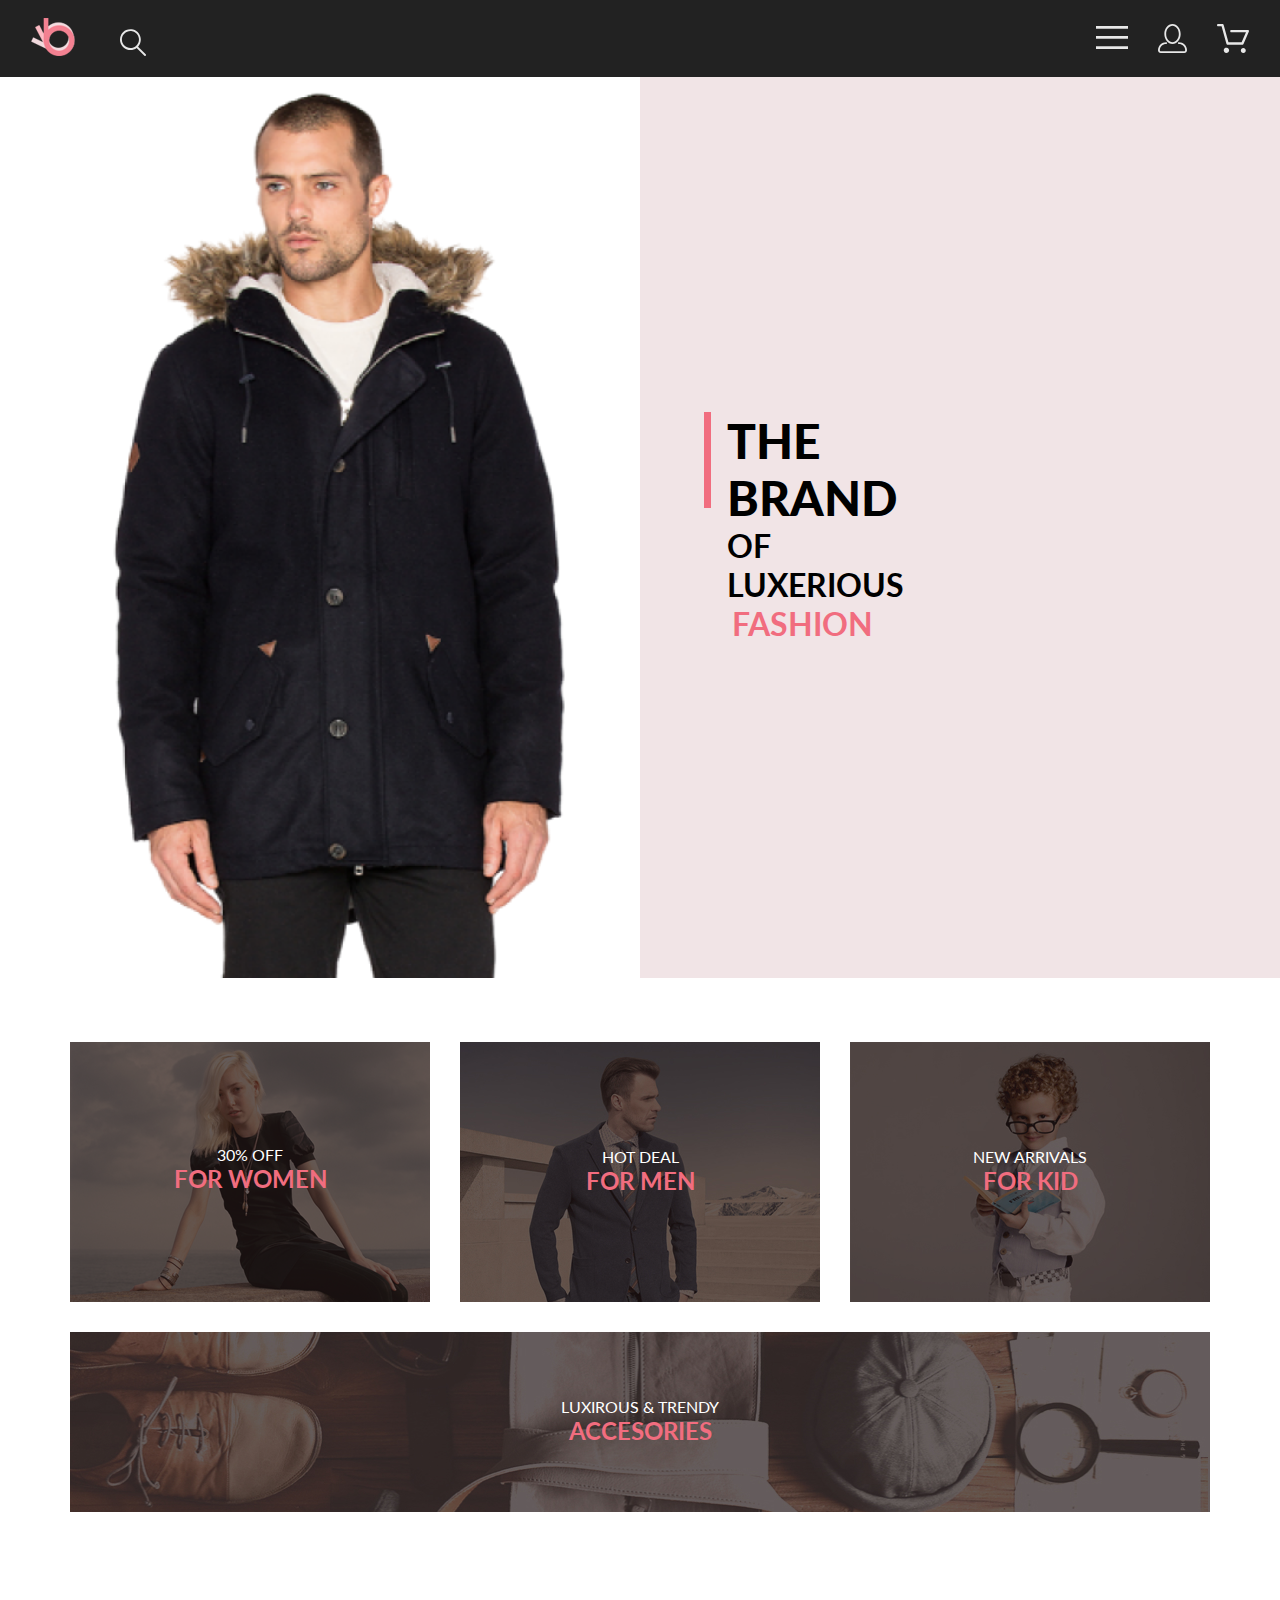
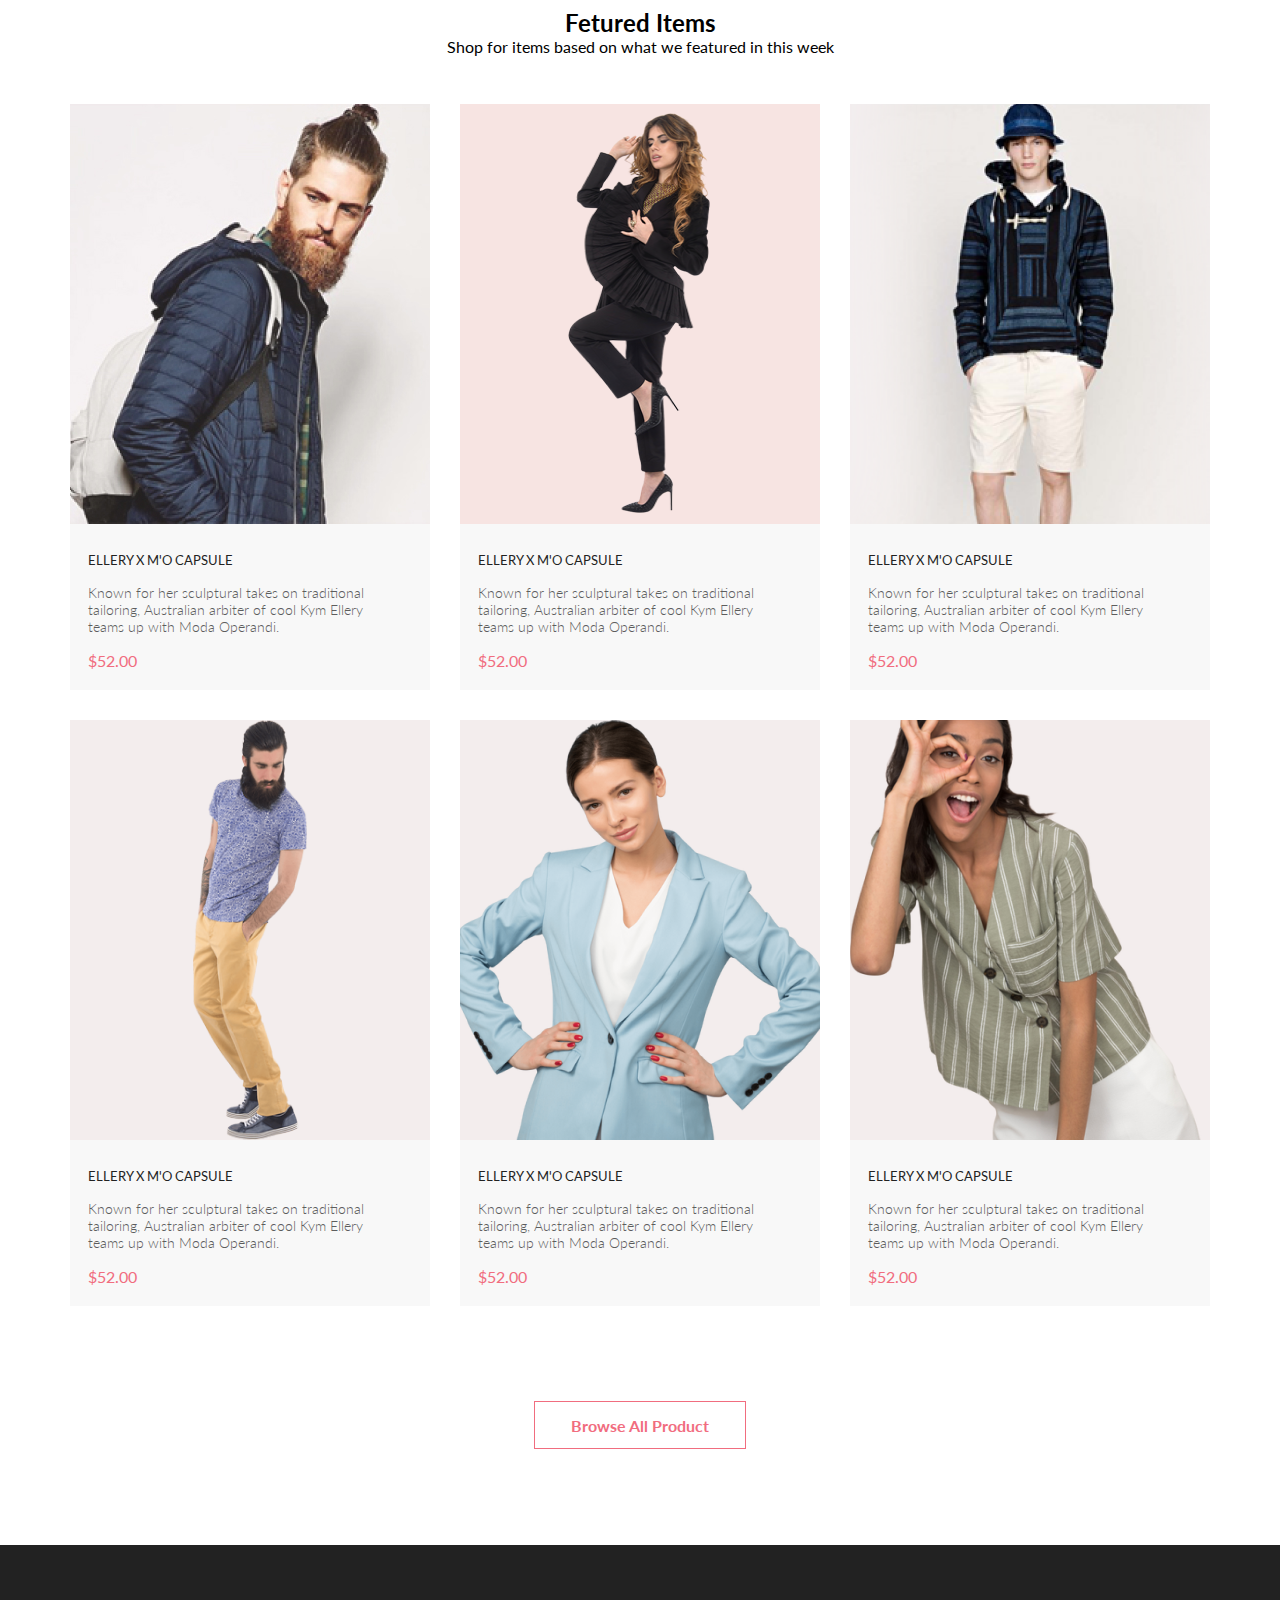
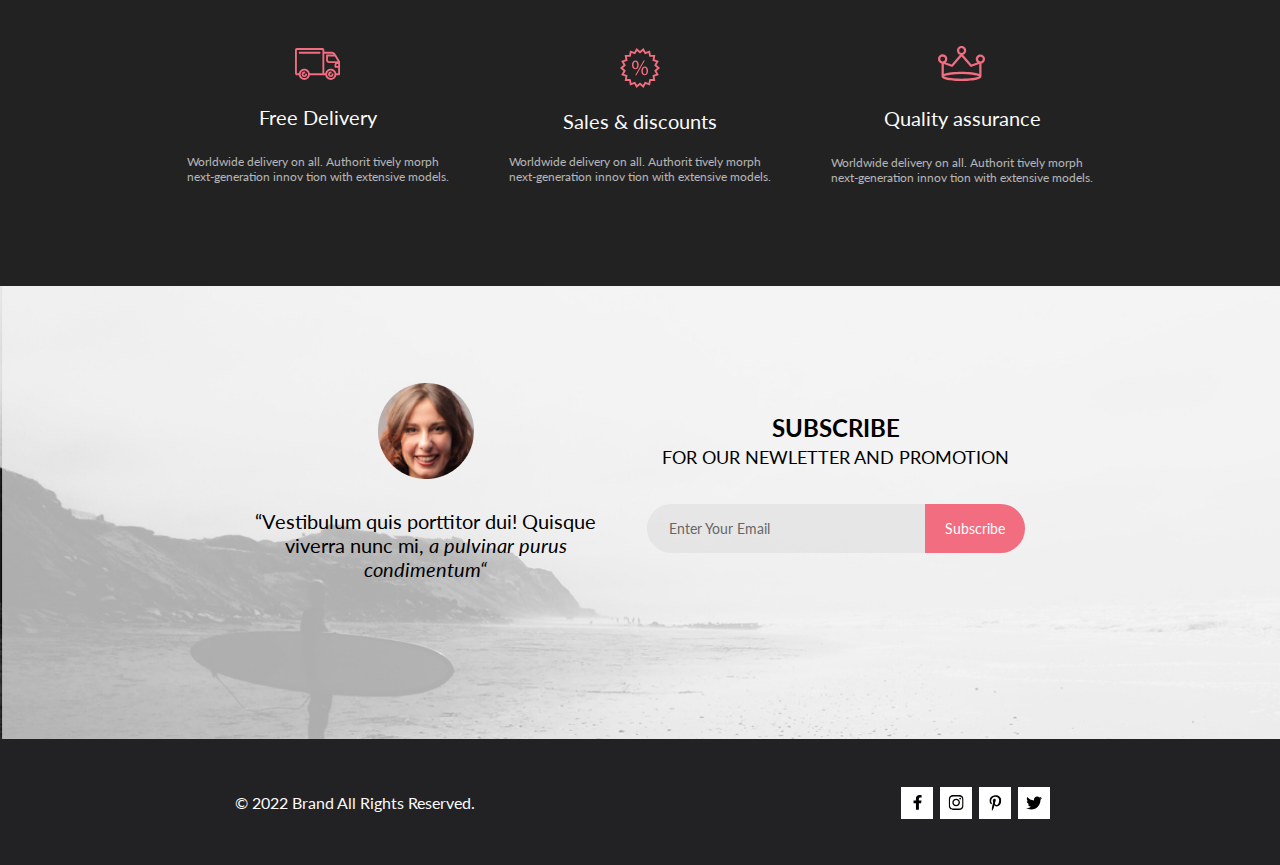
==== commit 68d20707: "Исправления на главной странице и на странице каталога. Добавлена страница корзины." ====
--- a/index.html
+++ b/index.html
@@ -13,30 +13,59 @@
 <body>
     <div class="box_content">
         <header class="header">
-            <div class="leftHeaderIcon">
-                <img src="./img/headerPicture/logo.png" alt="logo">
-                <img class="search" src="./img/headerPicture/search.svg" alt="searchIcon">
-            </div>
-            <div class="rightHeaderIcon">
-                <label for="burger"><img src="./img/headerPicture/burgerMenu.svg" alt="burgerMenuIcon"></label>
-                <input id="burger" type="checkbox">
-                <nav class="nav">
-                    <ul>
-                        <li><a href="#">link</a></li>
-                        <li><a href="#">link</a></li>
-                        <li><a href="#">link</a></li>
-                        <li><a href="#">link</a></li>
-                    </ul>
-                </nav>
-    
-    
-    
-                <img class="accountButton" src="./img/headerPicture/account.svg" alt="accountIcon">
-                <img class="cartButton" src="./img/headerPicture/cart.svg" alt="carticon">
-            </div>
-        </header>
-    </div>
-    
+        <div class="leftHeaderIcon">
+            <img src="./img/headerPicture/logo.png" alt="logo">
+            <img class="search" src="./img/headerPicture/search.svg" alt="searchIcon">
+        </div>
+        <details class="head_menu_link">
+            <summary>
+                <svg width="32" height="23" viewBox="0 0 32 23" fill="none" xmlns="http://www.w3.org/2000/svg">
+                    <path d="M0 23V20.31H32V23H0ZM0 12.76V10.07H32V12.76H0ZM0 2.69V0H32V2.69H0Z" fill="#E8E8E8"/>
+                    </svg>                    
+            </summary>
+            <div class="content">
+                <details class="content_item">
+                    <summary class="item_summary">
+                           <span class="item_title">MENU</span>                     
+                           <details class="item1_box">
+                                <summary> <span class="item_element1">MAN</span> </summary>
+                                <div class="element_link_box">
+                                    <a href="catalog.html" class="element_link">Accessories</a> 
+                                    <a href="catalog.html" class="element_link">Bags</a> 
+                                    <a href="catalog.html" class="element_link">Denim</a>
+                                    <a href="catalog.html" class="element_link">T-Shirts</a>  
+                                </div>
+                           </details>
+                           <details class="item2_box">
+                            <summary> <span class="item_element2">WOMAN</span> </summary>
+                            <div class="element_link_box">
+                                <a href="#" class="element_link">Accessories</a> 
+                                <a href="#" class="element_link">Jackets & Coats</a> 
+                                <a href="#" class="element_link">Polos</a>
+                                <a href="#" class="element_link">T-Shirts</a>
+                                <a href="#" class="element_link">Shirts</a>  
+                            </div>
+                           </details>
+                           <details class="item3_box">
+                            <summary> <span class="item_element3">KIDS</span> </summary>
+                            <div class="element_link_box">
+                                <a href="#" class="element_link">Accessories</a> 
+                                <a href="#" class="element_link">Jackets & Coats</a> 
+                                <a href="#" class="element_link">Polos</a>
+                                <a href="#" class="element_link">T-Shirts</a>
+                                <a href="#" class="element_link">Shirts</a>
+                                <a href="#" class="element_link">Bags</a>  
+                            </div>
+                           </details>
+                    </summary>
+                </details>
+                
+            </div>
+        </details>
+            <img class="accountButton" src="./img/headerPicture/account.svg" alt="accountIcon">
+            <img class="cartButton" src="./img/headerPicture/cart.svg" alt="carticon">
+    </header>
+    </div>
 
     <div class="topInfo">
         <div class="manLogo">
@@ -205,10 +234,7 @@
 
         <div class="logoSocialNetwork">
             <div class="logo1 logo">
-                <svg class="facebook" width="32" height="32" viewBox="0 0 32 32" fill="none" xmlns="http://www.w3.org/2000/svg">
-                    <path d="M31.4506 0H0V32H31.4506V0Z" fill="white"/>
-                    <path d="M19.0884 16.28L19.5069 13.616H16.8902V11.8873C16.8902 11.1585 17.2557 10.4481 18.4277 10.4481H19.6172V8.17997C19.6172 8.17997 18.5377 8 17.5056 8C15.3507 8 13.9422 9.27593 13.9422 11.5857V13.616H11.5469V16.28H13.9422V22.72H16.8902V16.28H19.0884Z" fill="black"/>
-                </svg>
+                  <img src="./img/socialNetworkPicture/facebook.svg" alt="facebook">
             </div>
             <div class="logo2 logo">
                 <img src="./img/socialNetworkPicture/instagram.svg" alt="instagram">
--- a/style.css
+++ b/style.css
@@ -12,6 +12,10 @@
   text-decoration: none;
 }
 
+.box_content {
+  overflow: hidden;
+}
+
 .header {
   background-color: #222222;
   max-width: 100vw;
@@ -19,33 +23,73 @@
   display: flex;
   justify-content: center;
   align-items: center;
-  position: relative;
+}
+
+.content_item {
+  box-shadow: 6px 4px 35px 0px rgba(0, 0, 0, 0.2117647059);
+  background: white;
+  height: 640px;
+  width: 150px;
+  position: absolute;
+  top: 78px;
+  padding: 37px 73px 32px 33px;
+}
+
+.item_summary {
+  display: flex;
+  flex-direction: column;
+  align-items: left;
+}
+
+.item_title {
+  font-family: Lato;
+  font-size: 14px;
+  font-weight: 700;
+  line-height: 16.8px;
+  text-align: left;
+  text-underline-position: from-font;
+  -webkit-text-decoration-skip-ink: none;
+          text-decoration-skip-ink: none;
+  color: #000000;
+}
+
+.item1_box, .item2_box, .item3_box {
+  padding-top: 24px;
+  display: flex;
+  flex-direction: column;
+}
+
+.item_element1, .item_element2, .item_element3 {
+  font-family: Lato;
+  font-size: 14px;
+  font-weight: 400;
+  line-height: 16.8px;
+  text-align: left;
+  text-underline-position: from-font;
+  -webkit-text-decoration-skip-ink: none;
+          text-decoration-skip-ink: none;
+  color: #F16D7F;
+}
+
+.element_link {
+  padding-left: 21px;
+  color: #6F6E6E;
+}
+
+.element_link_box {
+  padding-top: 12px;
+  display: flex;
+  flex-direction: column;
+  gap: 12px;
+}
+
+.head_menu_link[open] svg {
+  transition: transform 0.5s ease-in-out;
+  transform: rotate(90deg);
 }
 
 .leftHeaderIcon {
   margin-right: 950px;
-}
-
-#burger {
-  position: absolute;
-  left: -99999px;
-  visibility: hidden;
-}
-
-#burger:checked ~ .nav {
-  right: -232px;
-}
-
-.nav {
-  box-shadow: 6px 4px 35px 0px rgba(0, 0, 0, 0.2117647059);
-  background-color: #fff;
-  width: 232px;
-  padding: 32px;
-  box-sizing: border-box;
-  position: absolute;
-  top: 80px;
-  right: 232px;
-  transition: right(0.3);
 }
 
 .search {
@@ -63,6 +107,200 @@
   display: flex;
   justify-content: space-between;
   align-items: center;
+}
+
+.topHeaderCart {
+  max-width: 100vw;
+  height: 178px;
+  background-color: #F8F3F4;
+  display: flex;
+  align-items: center;
+  padding-left: 230px;
+}
+
+.topHeaderCart_Text {
+  font-family: Lato;
+  font-size: 24px;
+  font-weight: 400;
+  line-height: 28.8px;
+  text-align: left;
+  text-underline-position: from-font;
+  -webkit-text-decoration-skip-ink: none;
+          text-decoration-skip-ink: none;
+  color: #F16D7F;
+}
+
+.topCartBlock {
+  margin: 96px 230px 128px 230px;
+  height: 998px;
+  display: flex;
+}
+
+.cartItem1, .cartItem2 {
+  background-color: #fff;
+  max-width: 652px;
+  display: grid;
+  grid-template-columns: 262px 390px;
+  grid-template-rows: 306px;
+  box-shadow: 17px 19px 24px 0px rgba(0, 0, 0, 0.1294117647);
+}
+
+.cartItem1 img {
+  max-height: 100%;
+}
+
+.cartItem2 img {
+  max-height: 100%;
+}
+
+.cartItem1_Text, .cartItem2_Text {
+  padding: 22px 97px 62px 31px;
+}
+
+.cartItem2 {
+  margin-top: 80px;
+}
+
+.cart_title {
+  font-family: Lato;
+  font-size: 24px;
+  font-weight: 400;
+  line-height: 28.8px;
+  text-align: left;
+  text-underline-position: from-font;
+  -webkit-text-decoration-skip-ink: none;
+          text-decoration-skip-ink: none;
+}
+
+.itemInfoElement {
+  font-family: Lato;
+  font-size: 22px;
+  font-weight: 400;
+  line-height: 26.4px;
+  text-align: left;
+  text-underline-position: from-font;
+  -webkit-text-decoration-skip-ink: none;
+          text-decoration-skip-ink: none;
+  color: #575757;
+}
+.itemInfoElement .price {
+  color: #F16D7F;
+}
+
+.itemInfo {
+  padding-top: 42px;
+}
+
+.adressBlock {
+  width: 360px;
+  height: 272px;
+  margin-left: 330px;
+  display: flex;
+  flex-direction: column;
+  gap: 20px;
+}
+
+.adressBlockButton {
+  width: 101px;
+  height: 35px;
+  background: white;
+  font-family: Lato;
+  font-size: 11px;
+  font-weight: 400;
+  line-height: 13.2px;
+  text-align: center;
+  text-underline-position: from-font;
+  -webkit-text-decoration-skip-ink: none;
+          text-decoration-skip-ink: none;
+  color: #A4A4A4;
+  border: 1px solid #A4A4A4;
+}
+
+.adressBlockButton:hover {
+  background-color: #F16D7F;
+  color: white;
+  cursor: pointer;
+  transition: background-color 0.3s ease;
+}
+
+.adressTitle {
+  font-family: Lato;
+  font-size: 16px;
+  font-weight: 400;
+  line-height: 19.2px;
+  text-align: left;
+  text-underline-position: from-font;
+  -webkit-text-decoration-skip-ink: none;
+          text-decoration-skip-ink: none;
+}
+
+.finalPrice {
+  width: 360px;
+  height: 214px;
+  margin-left: 330px;
+  margin-top: 120px;
+  background-color: #F5F3F3;
+}
+
+.subTotal {
+  font-family: Lato;
+  font-size: 11px;
+  font-weight: 400;
+  line-height: 13.2px;
+  text-align: left;
+  text-underline-position: from-font;
+  -webkit-text-decoration-skip-ink: none;
+          text-decoration-skip-ink: none;
+  color: #4A4A4A;
+  padding: 39px 34px 12px 218px;
+}
+
+.grandTotal {
+  font-family: Lato;
+  font-size: 16px;
+  font-weight: 400;
+  line-height: 19.2px;
+  text-align: left;
+  text-underline-position: from-font;
+  -webkit-text-decoration-skip-ink: none;
+          text-decoration-skip-ink: none;
+  color: #4A4A4A;
+  padding: 0 37px 39px 153px;
+  border-bottom: 1px solid #E2E2E2;
+}
+
+.priceColor {
+  color: #F16D7F;
+}
+
+.textItem {
+  width: 330px;
+  height: 45px;
+}
+
+.totalButton {
+  font-family: Lato;
+  font-size: 16px;
+  font-weight: 400;
+  line-height: 19.2px;
+  text-align: center;
+  text-underline-position: from-font;
+  -webkit-text-decoration-skip-ink: none;
+          text-decoration-skip-ink: none;
+  color: white;
+  width: 273px;
+  height: 50px;
+  margin: 17px 43px 42px 44px;
+  border: none;
+  background-color: #F16D7F;
+}
+
+.totalButton:hover {
+  background-color: white;
+  border: 1px solid #000;
+  color: #F16D7F;
+  cursor: pointer;
+  transition: background-color 0.3s ease;
 }
 
 .topHeaderText {
@@ -398,6 +636,16 @@
   justify-content: center;
 }
 
+.text:hover {
+  background-color: #F16D7F;
+  border: none;
+  cursor: pointer;
+  transition: background-color 0.3s ease;
+}
+.text:hover .button__text {
+  color: white;
+}
+
 .text {
   border: 1px solid #F16D7F;
   background: none;
@@ -551,6 +799,10 @@
   justify-content: center;
   align-items: center;
 }
+.footer .logo:hover {
+  transition: background-color 0.3s ease;
+  background-color: #F16D7F;
+}
 
 @media (min-width: 768px) and (max-width: 1024px) {
   .header {
@@ -559,6 +811,18 @@
   .leftHeaderIcon {
     margin-right: 424px;
   }
+  .content_item {
+    box-shadow: 6px 4px 35px 0px rgba(0, 0, 0, 0.2117647059);
+    background: white;
+    height: -moz-fit-content;
+    height: fit-content;
+    width: 150px;
+    position: absolute;
+    top: 78px;
+    right: 25px;
+    padding: 37px 73px 32px 33px;
+    z-index: 5;
+  }
   .topHeader {
     height: 148px;
   }
@@ -567,6 +831,129 @@
   }
   .breadcrumbs {
     margin-right: 16px;
+  }
+  .topHeaderCart {
+    height: 148px;
+    display: flex;
+    align-items: center;
+    padding-left: 16px;
+  }
+  .top_filter {
+    display: flex;
+    justify-content: space-around;
+    padding-top: 51px;
+  }
+  .filter {
+    display: flex;
+    align-items: center;
+    gap: 11px;
+    margin-right: 400px;
+    box-sizing: border-box;
+    width: 320px;
+    padding: 0 15px 16px 17px;
+    background-color: #fff;
+  }
+  .filter[open] .filter_text {
+    color: #F16D7F;
+  }
+  .filter[open] path {
+    fill: #F16D7F;
+  }
+  .filter[open] {
+    box-shadow: 6px 4px 35px 0px rgba(0, 0, 0, 0.2117647059);
+  }
+  .filter_item {
+    margin-top: 16px;
+  }
+  .filter_heading {
+    font-size: 14px;
+    font-weight: 400;
+    line-height: 16.8px;
+    text-align: left;
+    text-underline-position: from-font;
+    -webkit-text-decoration-skip-ink: none;
+            text-decoration-skip-ink: none;
+    color: #6F6E6E;
+    padding: 8px 11px 11px 11px;
+    border-bottom: 1px solid;
+    border-left: 5px solid #F16D7F;
+  }
+  .filter_link-box {
+    padding: 24px 16px;
+    display: flex;
+    flex-direction: column;
+    gap: 11px;
+  }
+  .filter_link {
+    font-size: 14px;
+    font-weight: 400;
+    line-height: 16.8px;
+    text-align: left;
+    text-underline-position: from-font;
+    -webkit-text-decoration-skip-ink: none;
+            text-decoration-skip-ink: none;
+    color: #6F6E6E;
+  }
+  .filter_link:hover {
+    color: #F16D7F;
+  }
+  .filter_item[open] .filter_heading {
+    color: #F16D7F;
+  }
+  .filter_summary {
+    font-size: 14px;
+    font-weight: 600;
+    line-height: 16.8px;
+    text-align: left;
+    text-underline-position: from-font;
+    -webkit-text-decoration-skip-ink: none;
+            text-decoration-skip-ink: none;
+    color: #000;
+  }
+  .main_filter {
+    display: flex;
+    gap: 27px;
+    margin-left: 424px;
+    position: absolute;
+  }
+  .main_filter .firstElement, .main_filter .size, .main_filter .thirdElement {
+    display: flex;
+    align-items: center;
+    gap: 10px;
+    font-size: 14px;
+    font-weight: 400;
+    line-height: 16.8px;
+    text-align: left;
+    text-underline-position: from-font;
+    -webkit-text-decoration-skip-ink: none;
+            text-decoration-skip-ink: none;
+    color: #6F6E6E;
+  }
+  .main_filter .sort_details {
+    position: relative;
+  }
+  .main_filter .sort_box {
+    box-shadow: 6px 4px 35px 0px rgba(0, 0, 0, 0.2117647059);
+    padding: 7px 30px 11px 9px;
+    background-color: #fff;
+    position: absolute;
+    display: flex;
+    flex-direction: column;
+    gap: 8px;
+  }
+  .main_filter .sort_check {
+    display: flex;
+    gap: 9px;
+    align-items: center;
+    font-family: Roboto;
+    font-size: 14px;
+    font-weight: 400;
+    line-height: 16.41px;
+    text-align: left;
+    text-underline-position: from-font;
+    -webkit-text-decoration-skip-ink: none;
+            text-decoration-skip-ink: none;
+    color: #6F6E6E;
   }
   .accountButton {
     margin: 0 25px;
@@ -679,6 +1066,21 @@
   .search {
     margin-left: 22px;
   }
+  .content_item {
+    box-shadow: 6px 4px 35px 0px rgba(0, 0, 0, 0.2117647059);
+    background: white;
+    height: -moz-fit-content;
+    height: fit-content;
+    width: 220px;
+    position: absolute;
+    top: 88px;
+    right: 0px;
+    padding: 37px 73px 32px 33px;
+    z-index: 2;
+  }
+  .filter_text {
+    display: none;
+  }
   .accountButton {
     display: none;
   }
@@ -713,10 +1115,20 @@
     display: flex;
     align-items: center;
     margin-right: 10px;
+    top: 11px;
+    box-sizing: border-box;
+    position: absolute;
+    width: -moz-fit-content;
+    width: fit-content;
+    padding: 13px 15px 16px 17px;
+    background-color: #fff;
+    z-index: 1;
   }
   .main_filter {
     display: flex;
-    gap: 15px;
+    align-items: center;
+    gap: 10px;
+    margin-left: 55px;
   }
   .main__catalog {
     margin: 40px 16px;
